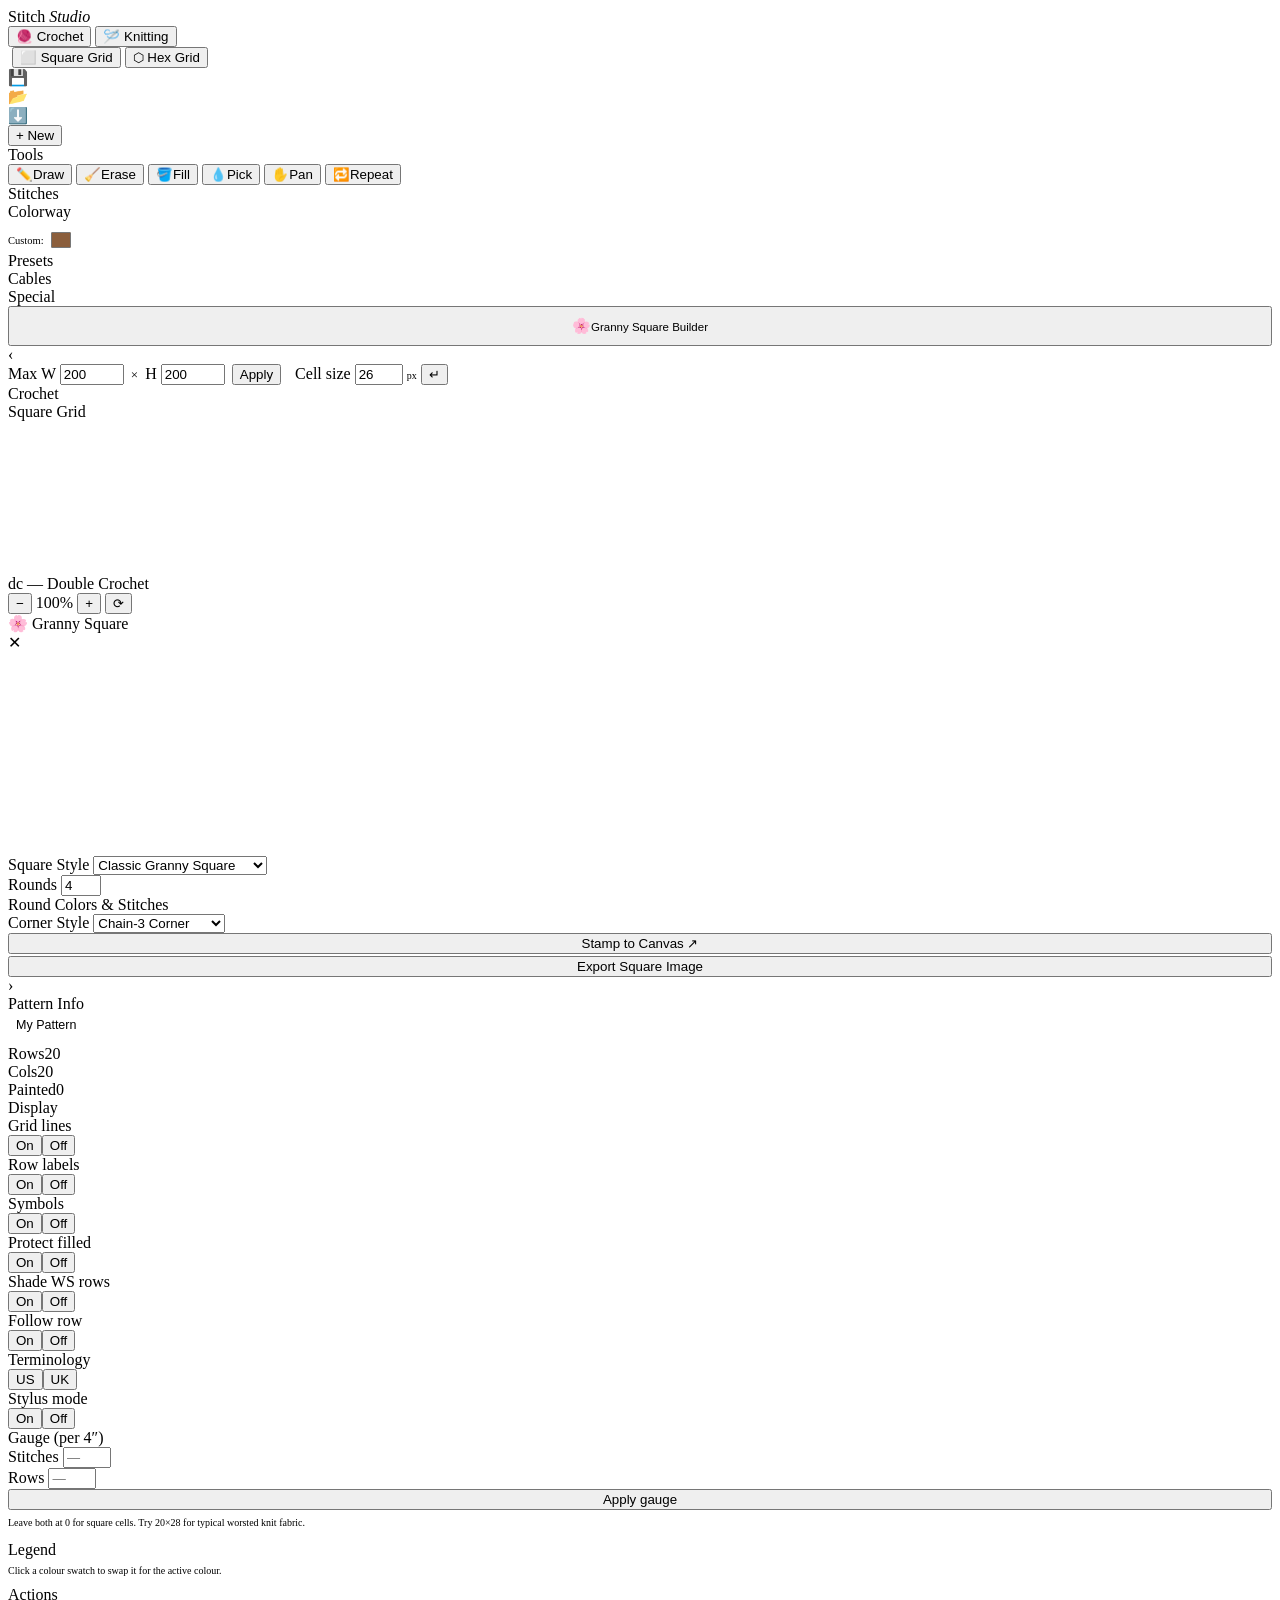
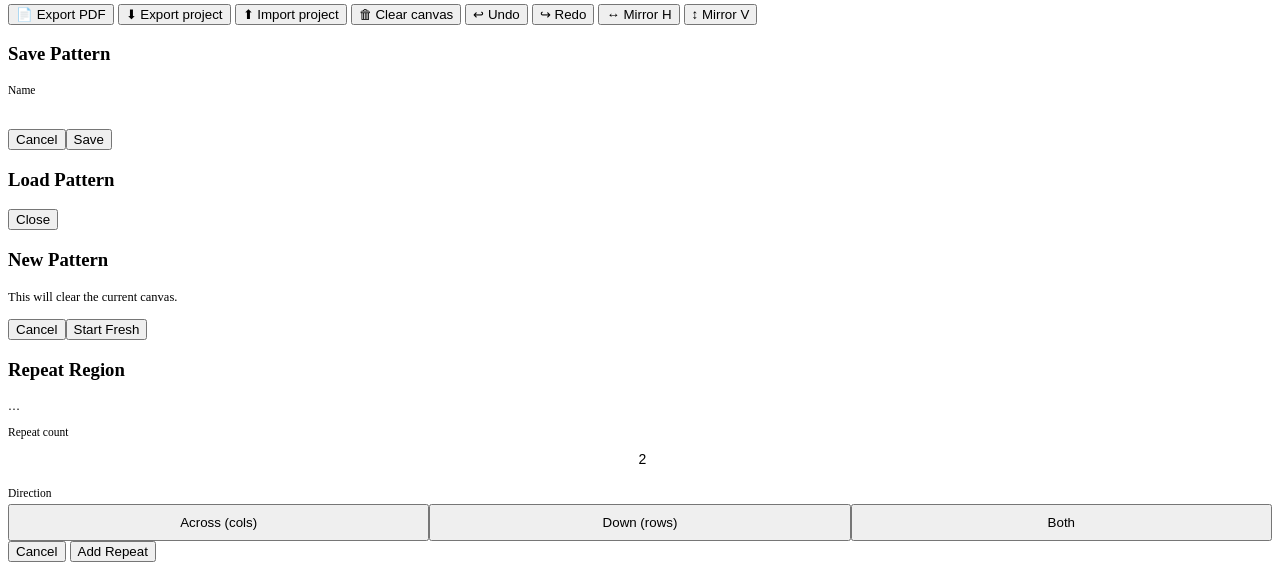
==== src/index.html @ 7e89ae72 "Add repeat brackets (ACT-020)" ====
<!DOCTYPE html>
<html lang="en">
<head>
<meta charset="UTF-8">
<meta name="viewport" content="width=device-width, initial-scale=1.0, user-scalable=no, viewport-fit=cover">
<title>Stitch Studio</title>
<!-- PWA / Add-to-Home-Screen support, especially for iPad. -->
<link rel="manifest" href="manifest.webmanifest">
<meta name="theme-color" content="#8b5e3c">
<meta name="apple-mobile-web-app-capable" content="yes">
<meta name="apple-mobile-web-app-status-bar-style" content="default">
<meta name="apple-mobile-web-app-title" content="Stitch Studio">
<link rel="apple-touch-icon" href="icon.svg">
<link rel="icon" type="image/svg+xml" href="icon.svg">
<!-- INJECT_CSS -->
</head>
<body>

<!-- HEADER -->
<div class="hdr">
  <div class="logo">Stitch <em>Studio</em></div>
  <div class="seg" id="modeTab">
    <button class="on" onclick="setMode('crochet')">🧶 Crochet</button>
    <button onclick="setMode('knit')">🪡 Knitting</button>
  </div>
  <div class="seg" id="gridTab" style="margin-left:4px">
    <button class="on" onclick="setGridType('square')">⬜ Square Grid</button>
    <button onclick="setGridType('hex')">⬡ Hex Grid</button>
  </div>
  <div class="hdr-r">
    <div class="ibt" onclick="openSaveModal()" title="Save">💾</div>
    <div class="ibt" onclick="openLoadModal()" title="Load">📂</div>
    <div class="ibt" onclick="exportCanvas()" title="Export PNG">⬇️</div>
    <button class="pbtn" onclick="openNewModal()">+ New</button>
  </div>
</div>

<!-- BODY -->
<div class="body">

<!-- LEFT PANEL -->
<div class="lp" id="leftPanel">
  <div class="ps">
    <div class="plbl">Tools</div>
    <div class="tgrid">
      <button class="tbtn on" id="tool-draw"  onclick="setTool('draw')"><span class="ic">✏️</span>Draw</button>
      <button class="tbtn"    id="tool-erase" onclick="setTool('erase')"><span class="ic">🧹</span>Erase</button>
      <button class="tbtn"    id="tool-fill"  onclick="setTool('fill')"><span class="ic">🪣</span>Fill</button>
      <button class="tbtn"    id="tool-eye"   onclick="setTool('eye')"><span class="ic">💧</span>Pick</button>
      <button class="tbtn"    id="tool-pan"   onclick="setTool('pan')" title="One-finger pan; or hold space"><span class="ic">✋</span>Pan</button>
      <button class="tbtn"    id="tool-repeat" onclick="setTool('repeat')" title="Tap two corners to mark a repeat region. Square grid only."><span class="ic">🔁</span>Repeat</button>
    </div>
  </div>
  <div class="ps" id="stitchPanel">
    <div class="plbl">Stitches</div>
    <div class="slist" id="stitchList"></div>
  </div>
  <div class="ps">
    <div class="plbl">Colorway</div>
    <div class="cgrid" id="colorGrid"></div>
    <div style="margin-top:7px;display:flex;align-items:center;gap:5px">
      <label style="font-size:10.5px;color:var(--text3)">Custom:</label>
      <input type="color" id="customColor" value="#8b5e3c"
             style="width:24px;height:24px;border:none;background:none;cursor:pointer;border-radius:50%;padding:0"
             oninput="previewCustomColor(this.value)" onchange="addCustomColor(this.value)">
    </div>
  </div>
  <div class="ps">
    <div class="plbl">Presets</div>
    <div class="plist" id="presetList"></div>
  </div>
  <div class="ps" id="cablesPanel">
    <div class="plbl" title="Multi-cell cable stitches. Square grid only — pick a width + direction, then tap the cell where the cable starts.">Cables</div>
    <div class="cab-grid" id="cablesGrid"></div>
  </div>
  <div class="ps">
    <div class="plbl">Special</div>
    <button class="tbtn" style="width:100%;flex-direction:row;gap:7px;justify-content:flex-start;padding:9px 11px" onclick="toggleGranny()">
      <span class="ic" style="font-size:15px">🌸</span><span style="font-size:11.5px">Granny Square Builder</span>
    </button>
  </div>
</div>

<div class="panel-toggle lp-toggle" id="lpToggle" onclick="toggleLP()" title="Toggle panel">‹</div>

<!-- CANVAS -->
<div class="ca">
  <div class="ctb">
    <div id="sqControls" style="display:flex;align-items:center;gap:7px">
      <div class="gc">
        <label>Max W</label>
        <input class="ni" type="number" id="sqW" min="1" max="9999" value="200">
      </div>
      <span style="color:var(--text3);font-size:13px">×</span>
      <div class="gc">
        <label>H</label>
        <input class="ni" type="number" id="sqH" min="1" max="9999" value="200">
      </div>
      <button class="apply-btn" onclick="applySqSize()">Apply</button>
      <div class="tbs"></div>
      <div class="gc">
        <label>Cell size</label>
        <input class="ni" type="number" id="sqCell" min="4" max="80" value="26">
        <span style="font-size:10px;color:var(--text3)">px</span>
        <button class="apply-btn" onclick="applyCellSize()">↵</button>
      </div>
    </div>
    <div id="hexControls" style="display:none;align-items:center;gap:7px">
      <div class="gc">
        <label>Hex size</label>
        <input class="ni" type="number" id="hexSize" min="4" max="80" value="26">
        <span style="font-size:10px;color:var(--text3)">px</span>
        <button class="apply-btn" onclick="applyHexSize()">↵</button>
      </div>
      <div class="tbs"></div>
      <div class="gc">
        <label>Grid limit</label>
        <input class="ni" type="number" id="hexCols" min="1" max="9999" value="300">
        <span style="color:var(--text3);font-size:13px">×</span>
        <input class="ni" type="number" id="hexRows" min="1" max="9999" value="300">
        <button class="apply-btn" onclick="applyHexSize()">↵</button>
      </div>
      <div class="tbs"></div>
      <div class="hot-wrap">
        <button class="hot on" id="hFlat"   onclick="setHexOrient('flat')">Flat</button>
        <button class="hot"    id="hPointy" onclick="setHexOrient('pointy')">Pointy</button>
      </div>
    </div>
    <div class="tbs"></div>
    <div class="badge" id="modeBadge">Crochet</div>
    <div class="badge" id="gridBadge" style="background:var(--teal2);color:var(--teal)">Square Grid</div>
  </div>

  <div class="cw" id="cw">
    <canvas id="mc"></canvas>
    <div class="aind" id="aind">
      <div class="adot" id="adot"></div>
      <span id="alab">dc — Double Crochet</span>
    </div>
    <div class="zoom-bar">
      <button onclick="adjZoom(-.15)" title="Zoom out (-)">−</button>
      <span id="zl" style="min-width:38px;text-align:center">100%</span>
      <button onclick="adjZoom(.15)" title="Zoom in (+)">+</button>
      <button class="zreset" onclick="resetZoom()" title="Reset zoom (0)">⟳</button>
    </div>
  </div>

  <!-- Granny panel -->
  <div class="gp" id="grannyPanel">
    <div class="gph">
      <div class="gpt">🌸 Granny Square</div>
      <div class="gpx" onclick="toggleGranny()">✕</div>
    </div>
    <div class="gpb">
      <div class="gprev"><canvas id="gpc" width="200" height="200"></canvas></div>
      <div class="gf">
        <label>Square Style</label>
        <select id="gStyle" onchange="onGStyleChange()">
          <optgroup label="⬜ Square Shapes">
            <option value="classic">Classic Granny Square</option>
            <option value="solid">Solid Granny Square</option>
            <option value="sunflower">Sunflower Square</option>
            <option value="pinwheel">Pinwheel Square</option>
          </optgroup>
          <optgroup label="⬡ Hexagonal Shapes">
            <option value="hex_classic">Classic Hex Granny</option>
            <option value="hex_solid">Solid Hex</option>
            <option value="hex_flower">African Flower Hex</option>
            <option value="hex_ripple">Ripple Hex</option>
          </optgroup>
        </select>
      </div>
      <div class="gf">
        <label>Rounds</label>
        <input type="number" id="gRounds" min="1" max="8" value="4" onchange="buildRoundRows()">
      </div>
      <div class="gf">
        <label>Round Colors &amp; Stitches</label>
        <div class="rb" id="roundsB"></div>
      </div>
      <div id="cornerWrap" class="gf">
        <label>Corner Style</label>
        <select id="gCorner" onchange="drawGrannyPreview()">
          <option value="ch3">Chain-3 Corner</option>
          <option value="ch2">Chain-2 Corner</option>
          <option value="dc2">Double DC Corner</option>
        </select>
      </div>
      <div id="hexnote" class="hexnote" style="display:none">
        ⬡ Hex shapes render natively on the hex grid canvas. Switch to Hex Grid mode to stamp directly.
      </div>
      <button class="pbtn" style="width:100%" onclick="stampToCanvas()">Stamp to Canvas ↗</button>
      <button class="sbtn2" style="width:100%;margin-top:2px" onclick="exportGranny()">Export Square Image</button>
    </div>
  </div>
</div>

<div class="panel-toggle rp-toggle" id="rpToggle" onclick="toggleRP()" title="Toggle panel">›</div>

<!-- RIGHT PANEL -->
<div class="rp" id="rightPanel">
  <div class="ps">
    <div class="plbl">Pattern Info</div>
    <input id="patName" value="My Pattern"
           style="width:100%;border:1px solid var(--border);border-radius:var(--rsm);padding:5px 8px;font-family:'DM Sans',sans-serif;font-size:12.5px;background:var(--surface);color:var(--text);outline:none;margin-bottom:8px">
    <div class="prow"><label>Rows</label><span class="v" id="sRows">20</span></div>
    <div class="prow"><label>Cols</label><span class="v" id="sCols">20</span></div>
    <div class="prow"><label>Painted</label><span class="v" id="sFill">0</span></div>
  </div>
  <div class="ps">
    <div class="plbl">Display</div>
    <div class="prow"><label>Grid lines</label>
      <div class="tog"><button class="on" id="gOn" onclick="togGrid(true)">On</button><button id="gOff" onclick="togGrid(false)">Off</button></div>
    </div>
    <div class="prow"><label>Row labels</label>
      <div class="tog"><button class="on" id="lOn" onclick="togLabels(true)">On</button><button id="lOff" onclick="togLabels(false)">Off</button></div>
    </div>
    <div class="prow"><label>Symbols</label>
      <div class="tog"><button class="on" id="sOn" onclick="togSyms(true)">On</button><button id="sOff" onclick="togSyms(false)">Off</button></div>
    </div>
    <div class="prow" title="When on, already-colored cells need a second tap/double-click to be overwritten."><label>Protect filled</label>
      <div class="tog"><button class="on" id="pOn" onclick="togProtect(true)">On</button><button id="pOff" onclick="togProtect(false)">Off</button></div>
    </div>
    <div class="prow" title="Shade wrong-side rows on knit charts."><label>Shade WS rows</label>
      <div class="tog"><button id="wsOn" onclick="togWS(true)">On</button><button class="on" id="wsOff" onclick="togWS(false)">Off</button></div>
    </div>
    <div class="prow" title="Highlight one row at a time as you knit/crochet from the chart."><label>Follow row</label>
      <div class="tog"><button id="foOn" onclick="togFollow(true)">On</button><button class="on" id="foOff" onclick="togFollow(false)">Off</button></div>
    </div>
    <div class="prow" id="termRow" title="Switch crochet display labels between US and UK terminology."><label>Terminology</label>
      <div class="tog"><button class="on" id="termUS" onclick="setCrochetTerms('us')">US</button><button id="termUK" onclick="setCrochetTerms('uk')">UK</button></div>
    </div>
    <div class="prow" title="When on, finger taps always pan and a stylus uses the active tool. Auto-enables on first Apple Pencil contact."><label>Stylus mode</label>
      <div class="tog"><button id="stOn" onclick="togStylus(true)">On</button><button class="on" id="stOff" onclick="togStylus(false)">Off</button></div>
    </div>
  </div>
  <div class="ps" id="gaugeRow">
    <div class="plbl" title="Stitches × Rows per 4 inches. Used to render cells with the correct aspect ratio.">Gauge (per 4″)</div>
    <div class="gauge-row">
      <div class="gauge-cell">
        <label>Stitches</label>
        <input type="number" id="gaugeSt" min="0" max="99" placeholder="—">
      </div>
      <div class="gauge-cell">
        <label>Rows</label>
        <input type="number" id="gaugeRo" min="0" max="99" placeholder="—">
      </div>
    </div>
    <button class="apply-btn" style="width:100%" onclick="applyGauge()">Apply gauge</button>
    <p style="font-size:10px;color:var(--text3);margin-top:6px;line-height:1.45">
      Leave both at 0 for square cells. Try 20×28 for typical worsted knit fabric.
    </p>
  </div>
  <div class="ps">
    <div class="plbl">Legend</div>
    <div class="leg" id="legend"></div>
    <p style="font-size:10px;color:var(--text3);margin-top:6px">Click a colour swatch to swap it for the active colour.</p>
  </div>
  <div class="ps">
    <div class="plbl">Actions</div>
    <div class="acts">
      <button class="sbtn" onclick="exportPDF()">📄 Export PDF</button>
      <button class="sbtn" onclick="exportProject()">⬇ Export project</button>
      <button class="sbtn" onclick="openProjectImport()">⬆ Import project</button>
      <button class="sbtn" onclick="clearAll()">🗑 Clear canvas</button>
      <button class="sbtn" onclick="undoLast()">↩ Undo</button>
      <button class="sbtn" onclick="redoLast()">↪ Redo</button>
      <button class="sbtn" onclick="mirrorH()">↔ Mirror H</button>
      <button class="sbtn" onclick="mirrorV()">↕ Mirror V</button>
    </div>
  </div>
</div>

</div><!-- /body -->

<!-- MODALS -->
<div class="mo" id="saveM">
  <div class="md">
    <h3>Save Pattern</h3>
    <label style="font-size:11.5px;color:var(--text2);display:block;margin-bottom:5px">Name</label>
    <input id="saveName" style="width:100%;padding:7px 9px;border:1px solid var(--border);border-radius:var(--rsm);font-family:'DM Sans',sans-serif;font-size:12.5px;background:var(--surface);color:var(--text);outline:none">
    <div class="macts"><button class="sbtn2" onclick="closeM('saveM')">Cancel</button><button class="pbtn" onclick="doSave()">Save</button></div>
  </div>
</div>
<div class="mo" id="loadM">
  <div class="md">
    <h3>Load Pattern</h3>
    <div class="slist2" id="savedList"></div>
    <div class="macts"><button class="sbtn2" onclick="closeM('loadM')">Close</button></div>
  </div>
</div>
<div class="mo" id="newM">
  <div class="md">
    <h3>New Pattern</h3>
    <p style="font-size:12.5px;color:var(--text2);margin-bottom:14px">This will clear the current canvas.</p>
    <div class="macts"><button class="sbtn2" onclick="closeM('newM')">Cancel</button><button class="pbtn" onclick="doNew()">Start Fresh</button></div>
  </div>
</div>
<div class="mo" id="repeatM">
  <div class="md">
    <h3>Repeat Region</h3>
    <p id="repeatRegionLabel" style="font-size:12px;color:var(--text2);margin-bottom:12px">…</p>
    <div style="display:flex;flex-direction:column;gap:12px">
      <div>
        <label style="font-size:11.5px;color:var(--text2);display:block;margin-bottom:5px">Repeat count</label>
        <input id="repeatCount" type="number" min="1" max="999" value="2" style="width:100%;padding:8px 10px;border:1px solid var(--border);border-radius:var(--rsm);font-family:'DM Sans',sans-serif;font-size:14px;background:var(--surface);color:var(--text);outline:none;text-align:center">
      </div>
      <div>
        <label style="font-size:11.5px;color:var(--text2);display:block;margin-bottom:5px">Direction</label>
        <div class="tog" id="repeatAxis" style="display:flex;width:100%">
          <button class="on" data-axis="across" style="flex:1;padding:9px 8px">Across (cols)</button>
          <button data-axis="down" style="flex:1;padding:9px 8px">Down (rows)</button>
          <button data-axis="both" style="flex:1;padding:9px 8px">Both</button>
        </div>
      </div>
    </div>
    <div class="macts">
      <button class="sbtn2" onclick="cancelRepeat()">Cancel</button>
      <button class="pbtn" onclick="doRepeat()">Add Repeat</button>
    </div>
  </div>
</div>

<div class="toast" id="toast"></div>
<input type="file" id="projectFile" accept="application/json,.json" style="display:none" onchange="importProjectFile(this)">

<!-- INJECT_JS -->
</body>
</html>
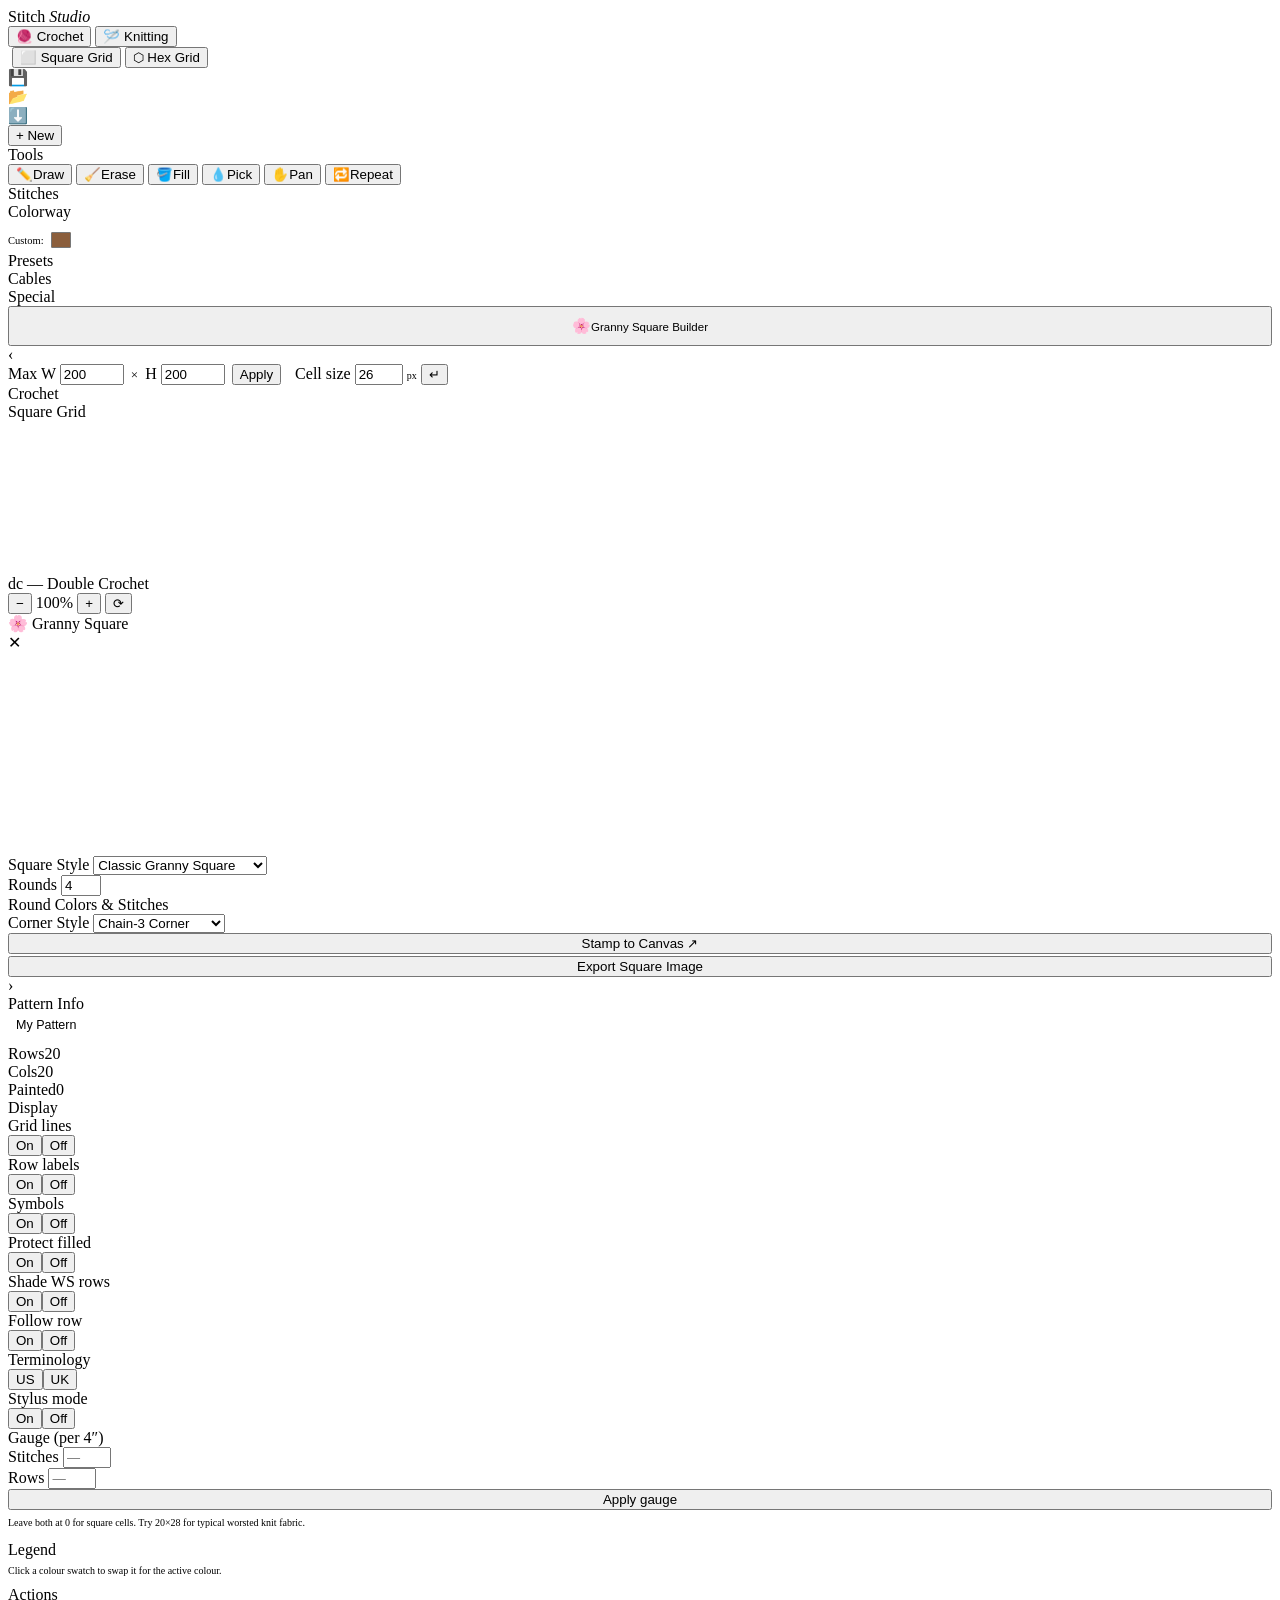
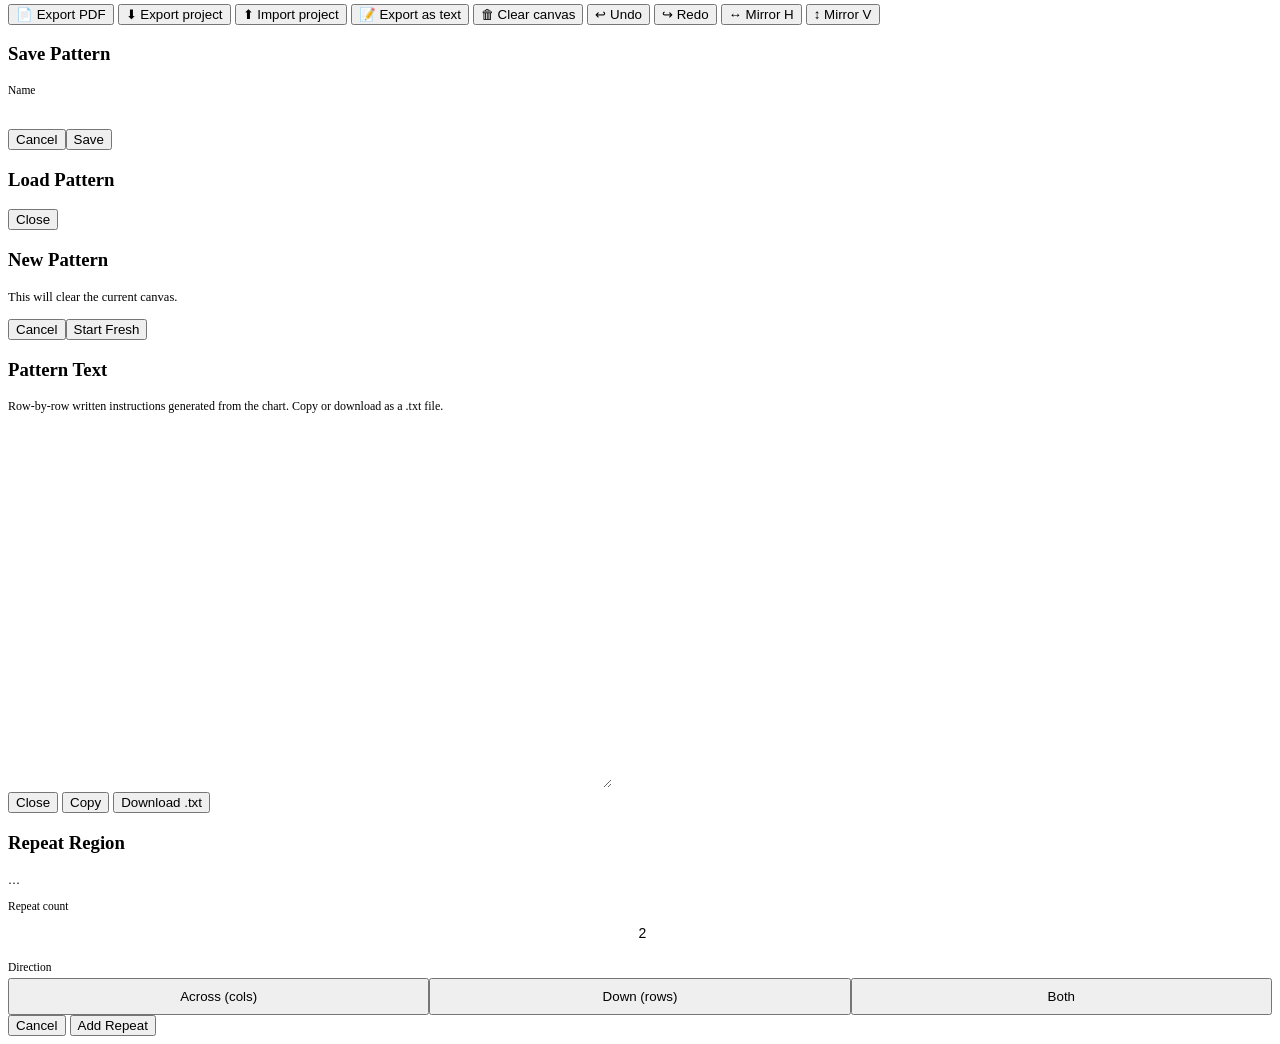
==== commit be29fa23: "Pattern text export (ACT-012)" ====
--- a/src/index.html
+++ b/src/index.html
@@ -262,6 +262,7 @@
       <button class="sbtn" onclick="exportPDF()">📄 Export PDF</button>
       <button class="sbtn" onclick="exportProject()">⬇ Export project</button>
       <button class="sbtn" onclick="openProjectImport()">⬆ Import project</button>
+      <button class="sbtn" onclick="exportText()">📝 Export as text</button>
       <button class="sbtn" onclick="clearAll()">🗑 Clear canvas</button>
       <button class="sbtn" onclick="undoLast()">↩ Undo</button>
       <button class="sbtn" onclick="redoLast()">↪ Redo</button>
@@ -294,6 +295,19 @@
     <h3>New Pattern</h3>
     <p style="font-size:12.5px;color:var(--text2);margin-bottom:14px">This will clear the current canvas.</p>
     <div class="macts"><button class="sbtn2" onclick="closeM('newM')">Cancel</button><button class="pbtn" onclick="doNew()">Start Fresh</button></div>
+  </div>
+</div>
+<div class="mo" id="txtM">
+  <div class="md" style="width:580px;max-width:94vw">
+    <h3>Pattern Text</h3>
+    <p style="font-size:12px;color:var(--text2);margin-bottom:10px">Row-by-row written instructions generated from the chart. Copy or download as a .txt file.</p>
+    <textarea id="txtOut" readonly
+      style="width:100%;height:340px;padding:12px;border:1px solid var(--border);border-radius:var(--rsm);font-family:'SF Mono', Menlo, monospace;font-size:12.5px;background:var(--s2);color:var(--text);outline:none;resize:vertical;line-height:1.55;white-space:pre"></textarea>
+    <div class="macts">
+      <button class="sbtn2" onclick="closeM('txtM')">Close</button>
+      <button class="sbtn2" onclick="copyPatternText()">Copy</button>
+      <button class="pbtn" onclick="downloadPatternText()">Download .txt</button>
+    </div>
   </div>
 </div>
 <div class="mo" id="repeatM">
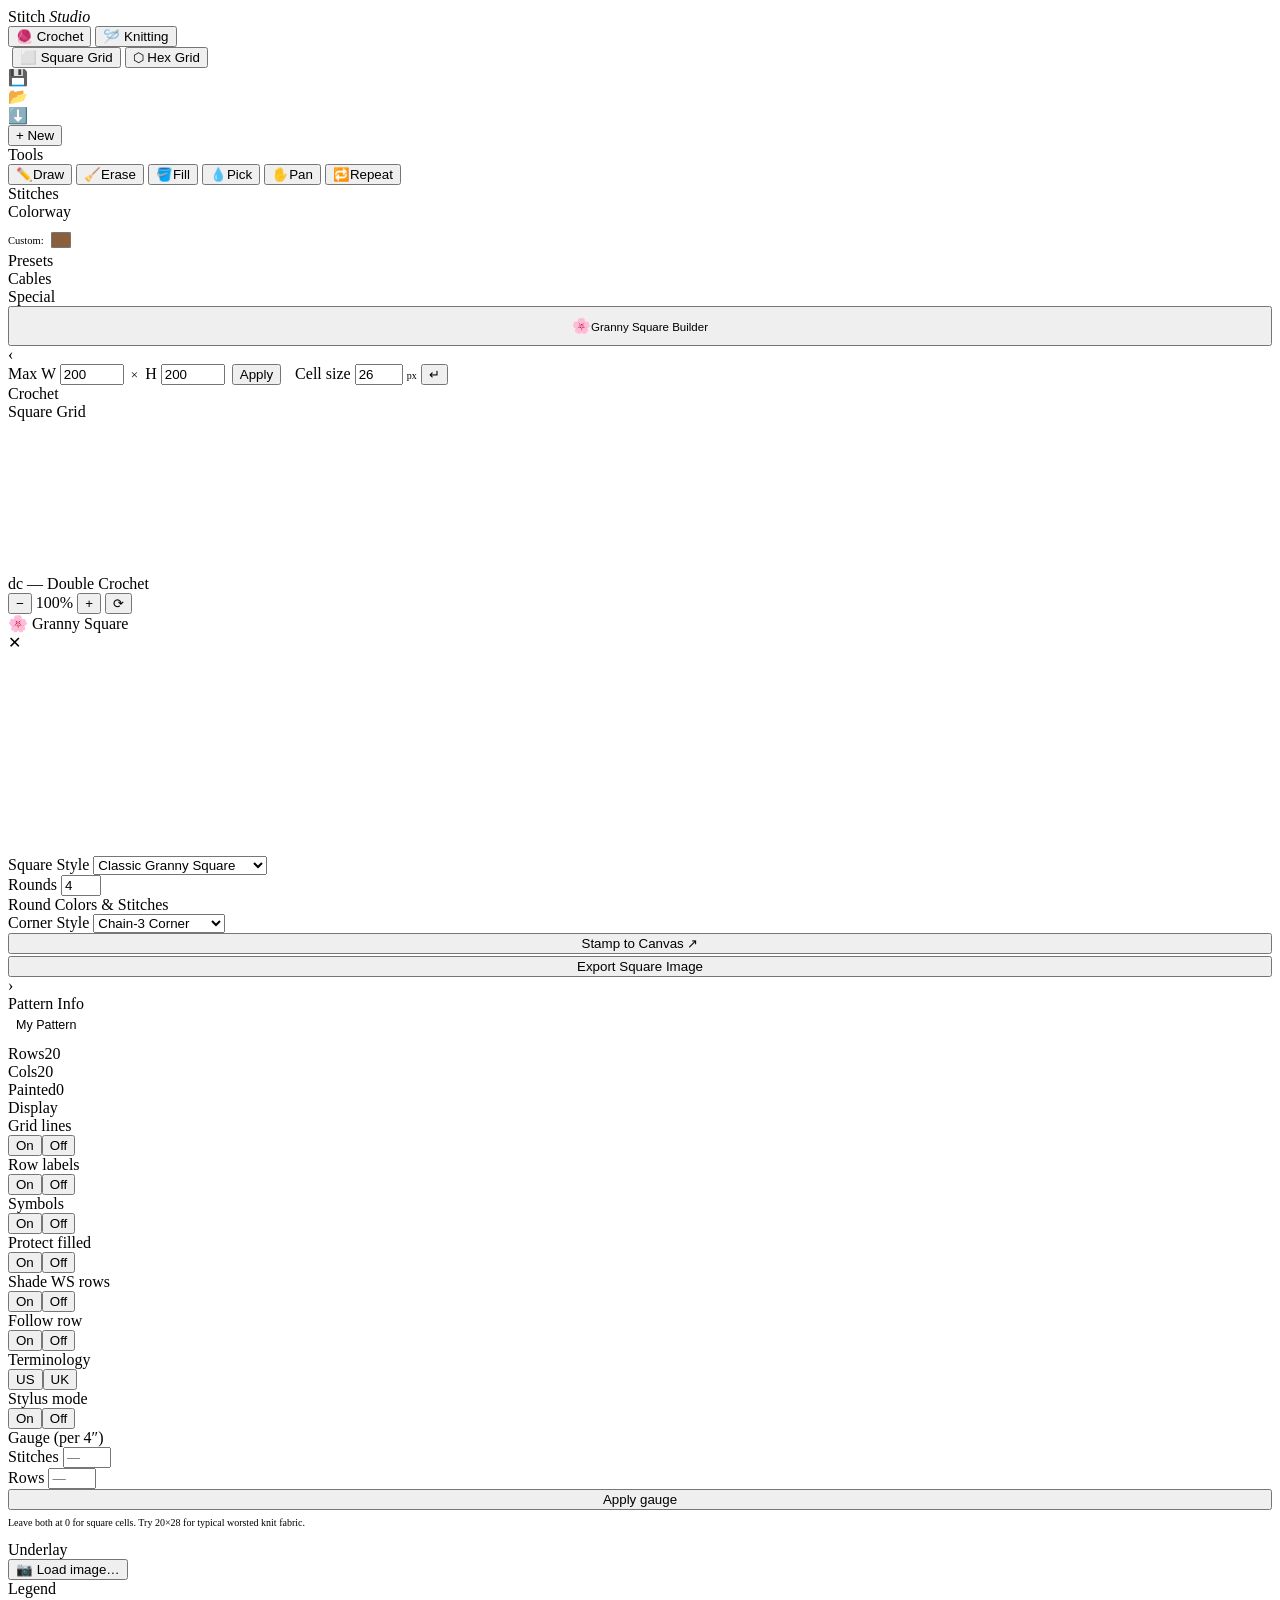
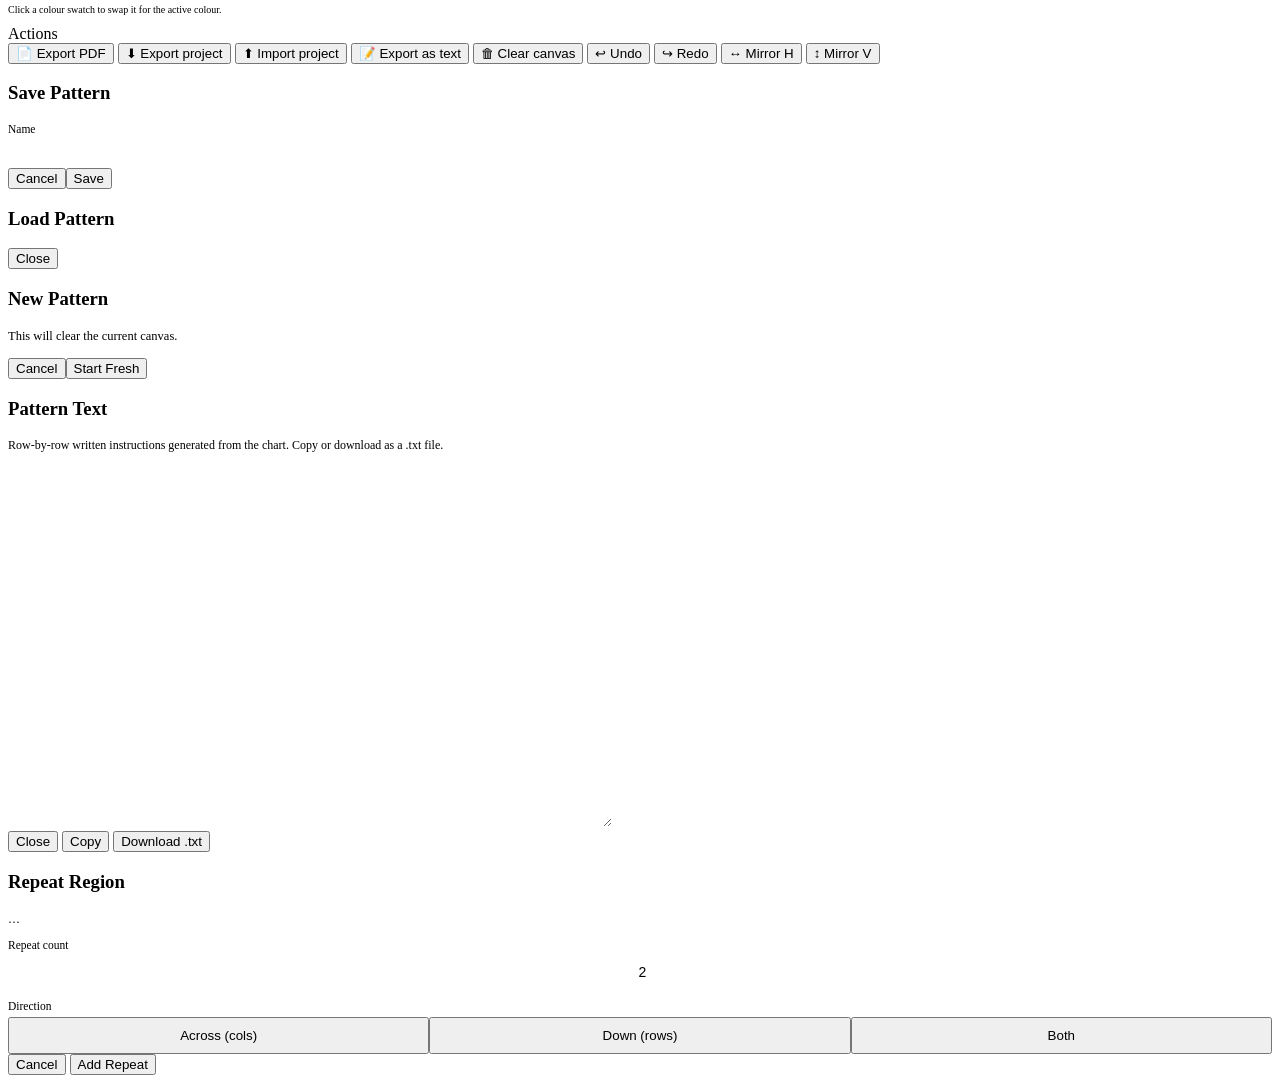
==== commit 881b1ff7: "Image underlay tracing" ====
--- a/src/index.html
+++ b/src/index.html
@@ -251,6 +251,26 @@
       Leave both at 0 for square cells. Try 20×28 for typical worsted knit fabric.
     </p>
   </div>
+  <div class="ps" id="underlayPanel" title="Drop a reference image behind the chart at low opacity, then trace cells over it.">
+    <div class="plbl">Underlay</div>
+    <button class="sbtn" onclick="document.getElementById('underlayFile').click()">📷 Load image…</button>
+    <div id="underlayCtrls" style="display:none;margin-top:8px">
+      <div class="prow" style="margin-bottom:8px">
+        <label>Opacity</label>
+        <input type="range" id="underlayOpacity" min="0" max="100" value="30"
+               oninput="setUnderlayOpacity(this.value)" style="flex:1;max-width:120px">
+      </div>
+      <div class="gauge-row">
+        <div class="gauge-cell"><label>Col X</label><input type="number" id="underlayX" min="0" onchange="updateUnderlayBounds()"></div>
+        <div class="gauge-cell"><label>Row Y</label><input type="number" id="underlayY" min="0" onchange="updateUnderlayBounds()"></div>
+      </div>
+      <div class="gauge-row">
+        <div class="gauge-cell"><label>Width</label><input type="number" id="underlayW" min="1" onchange="updateUnderlayBounds()"></div>
+        <div class="gauge-cell"><label>Height</label><input type="number" id="underlayH" min="1" onchange="updateUnderlayBounds()"></div>
+      </div>
+      <button class="sbtn" style="margin-top:6px" onclick="clearUnderlay()">🗑 Remove underlay</button>
+    </div>
+  </div>
   <div class="ps">
     <div class="plbl">Legend</div>
     <div class="leg" id="legend"></div>
@@ -337,6 +357,7 @@
 
 <div class="toast" id="toast"></div>
 <input type="file" id="projectFile" accept="application/json,.json" style="display:none" onchange="importProjectFile(this)">
+<input type="file" id="underlayFile" accept="image/*" style="display:none" onchange="loadUnderlay(this)">
 
 <!-- INJECT_JS -->
 </body>
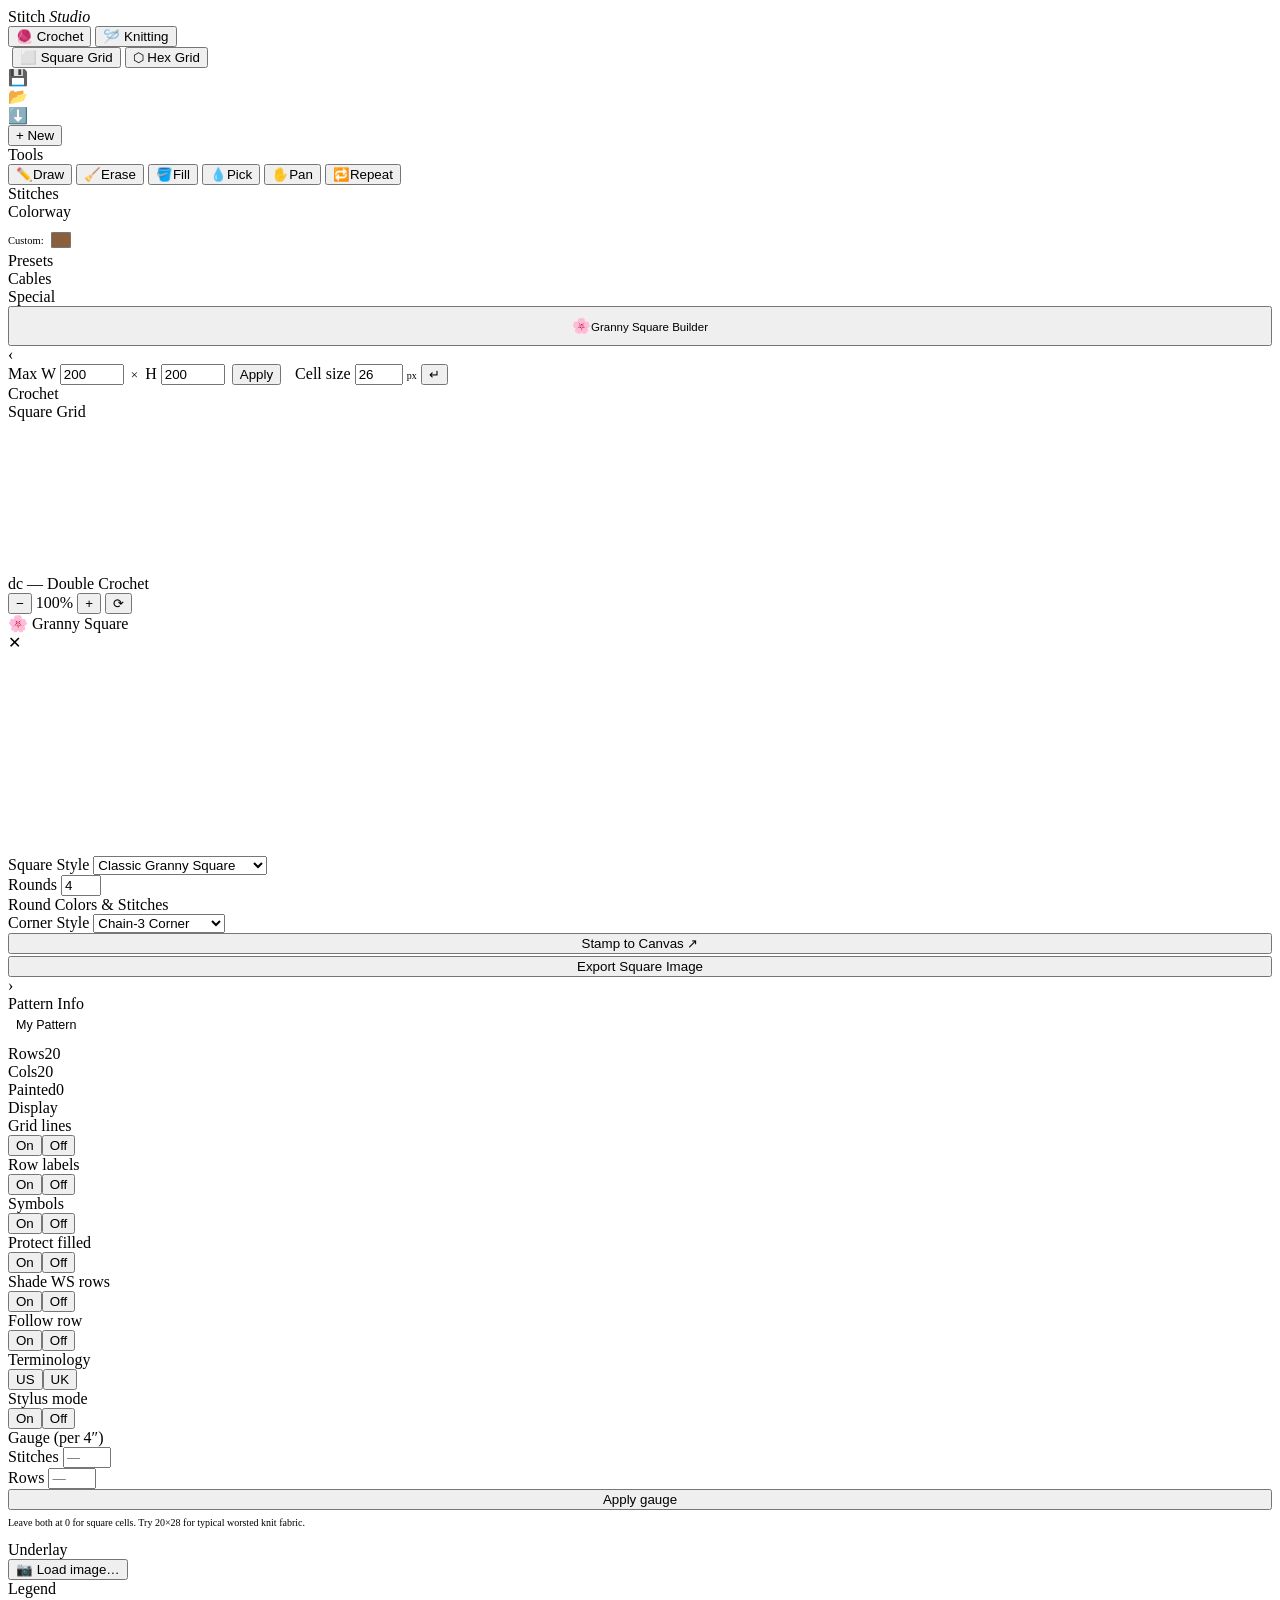
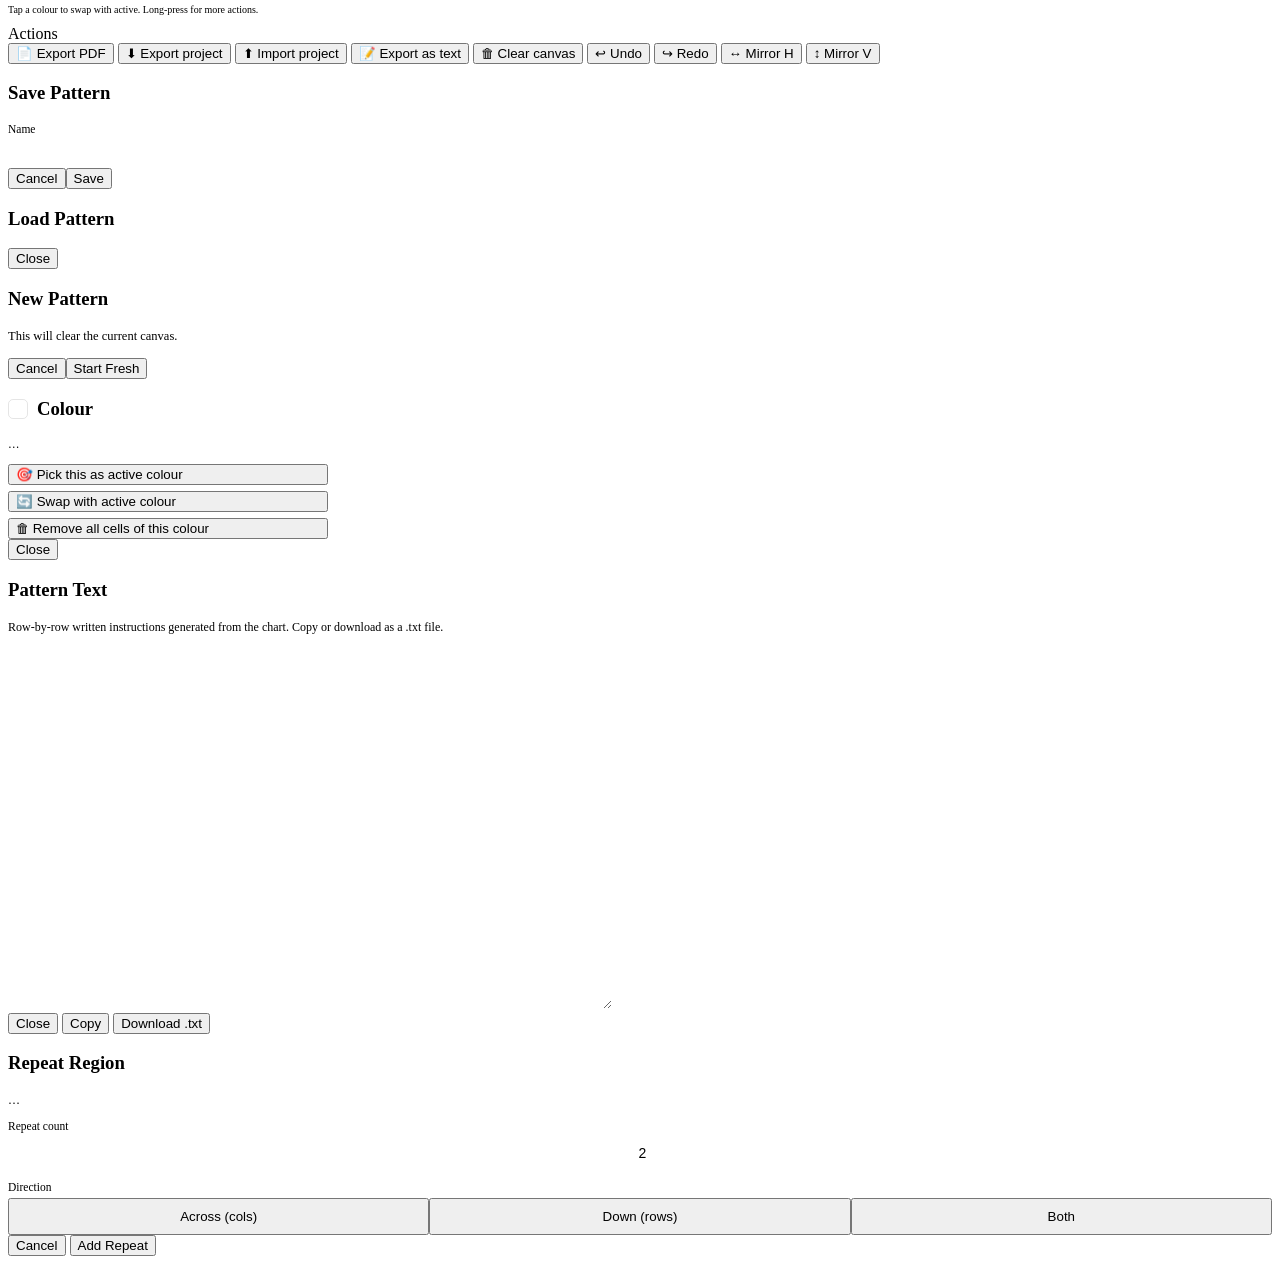
==== commit d1d41f55: "legend long-press menu" ====
--- a/src/index.html
+++ b/src/index.html
@@ -274,7 +274,7 @@
   <div class="ps">
     <div class="plbl">Legend</div>
     <div class="leg" id="legend"></div>
-    <p style="font-size:10px;color:var(--text3);margin-top:6px">Click a colour swatch to swap it for the active colour.</p>
+    <p style="font-size:10px;color:var(--text3);margin-top:6px">Tap a colour to swap with active. Long-press for more actions.</p>
   </div>
   <div class="ps">
     <div class="plbl">Actions</div>
@@ -317,6 +317,21 @@
     <div class="macts"><button class="sbtn2" onclick="closeM('newM')">Cancel</button><button class="pbtn" onclick="doNew()">Start Fresh</button></div>
   </div>
 </div>
+<div class="mo" id="legendM">
+  <div class="md" style="width:320px">
+    <h3 id="legendMTitle" style="display:flex;align-items:center;gap:9px">
+      <span id="legendMSwatch" style="width:18px;height:18px;border-radius:5px;border:1px solid rgba(0,0,0,.1);display:inline-block"></span>
+      <span id="legendMLabel">Colour</span>
+    </h3>
+    <p id="legendMCount" style="font-size:11.5px;color:var(--text2);margin-bottom:14px">…</p>
+    <div style="display:flex;flex-direction:column;gap:6px">
+      <button class="sbtn2" style="text-align:left" onclick="legendActionPick()">🎯 Pick this as active colour</button>
+      <button class="sbtn2" style="text-align:left" onclick="legendActionSwap()">🔄 Swap with active colour</button>
+      <button class="sbtn2" style="text-align:left" onclick="legendActionRemove()">🗑 Remove all cells of this colour</button>
+    </div>
+    <div class="macts"><button class="sbtn2" onclick="closeM('legendM')">Close</button></div>
+  </div>
+</div>
 <div class="mo" id="txtM">
   <div class="md" style="width:580px;max-width:94vw">
     <h3>Pattern Text</h3>
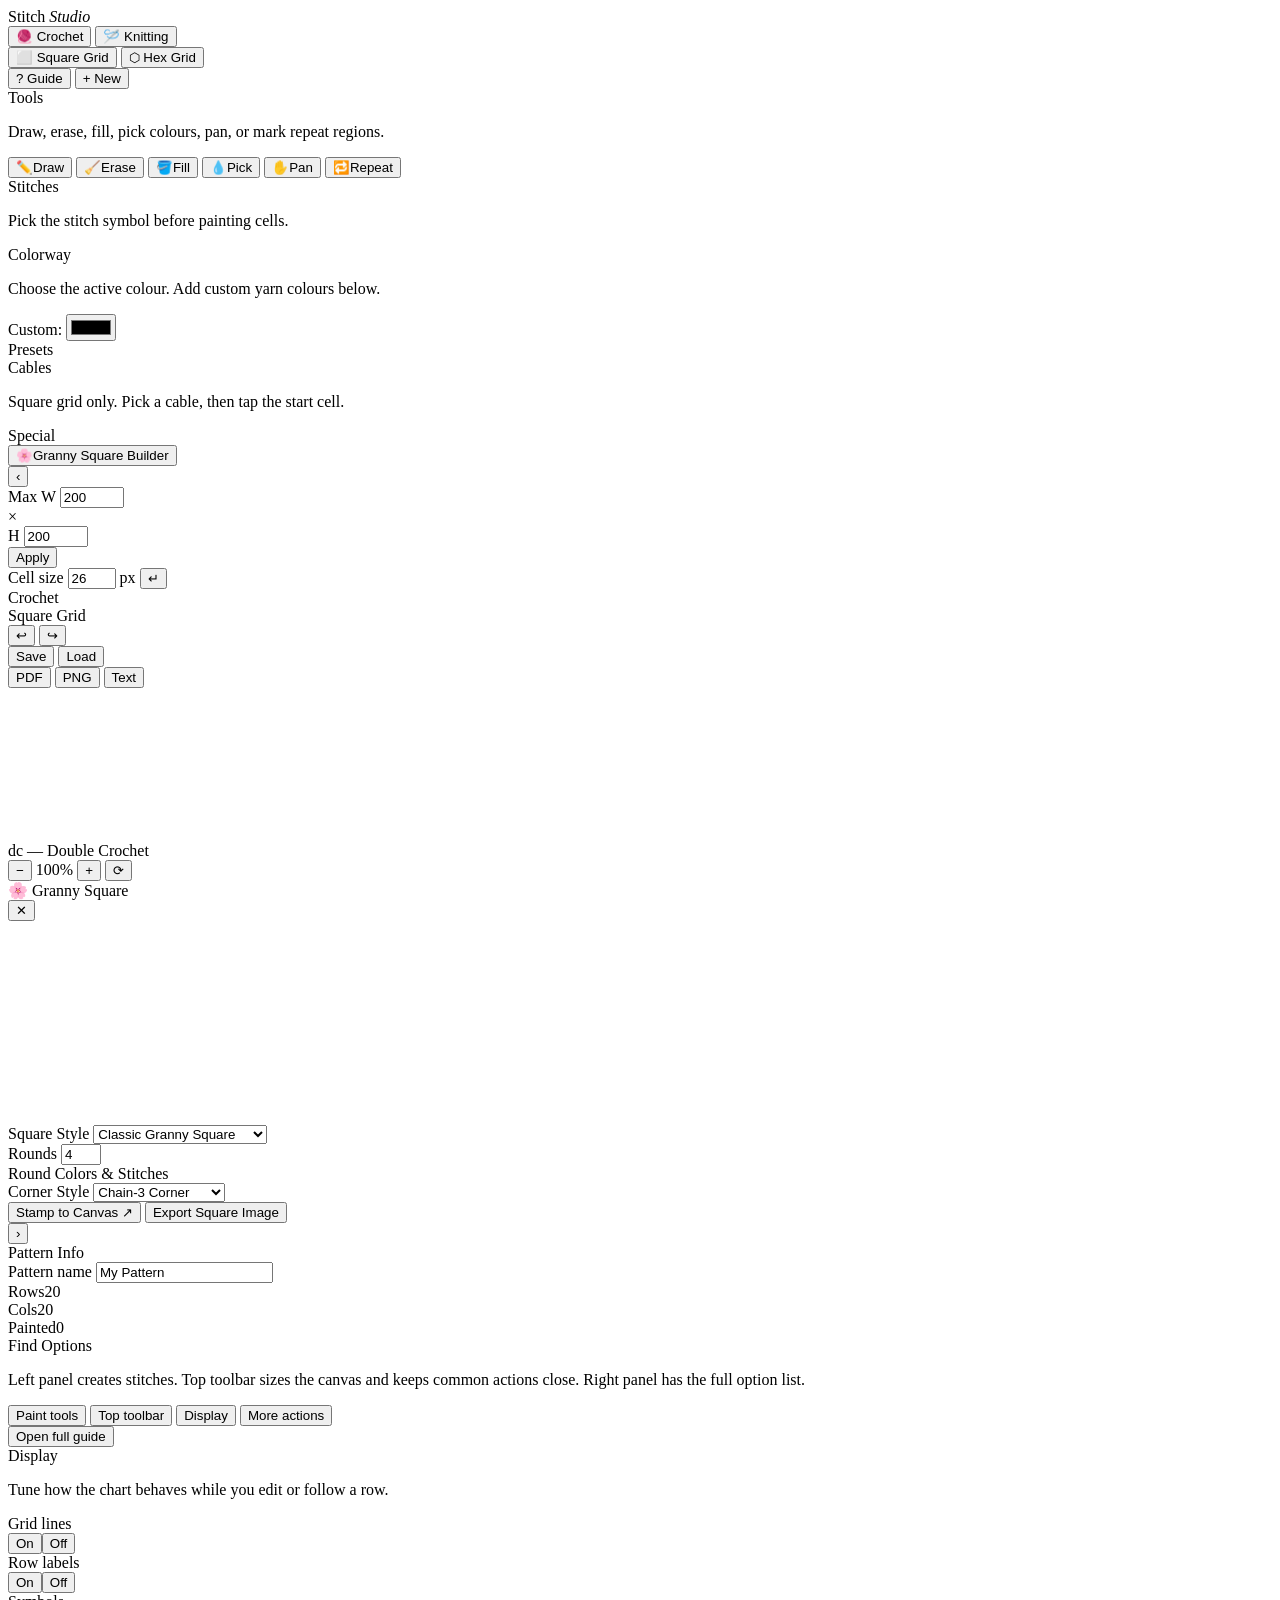
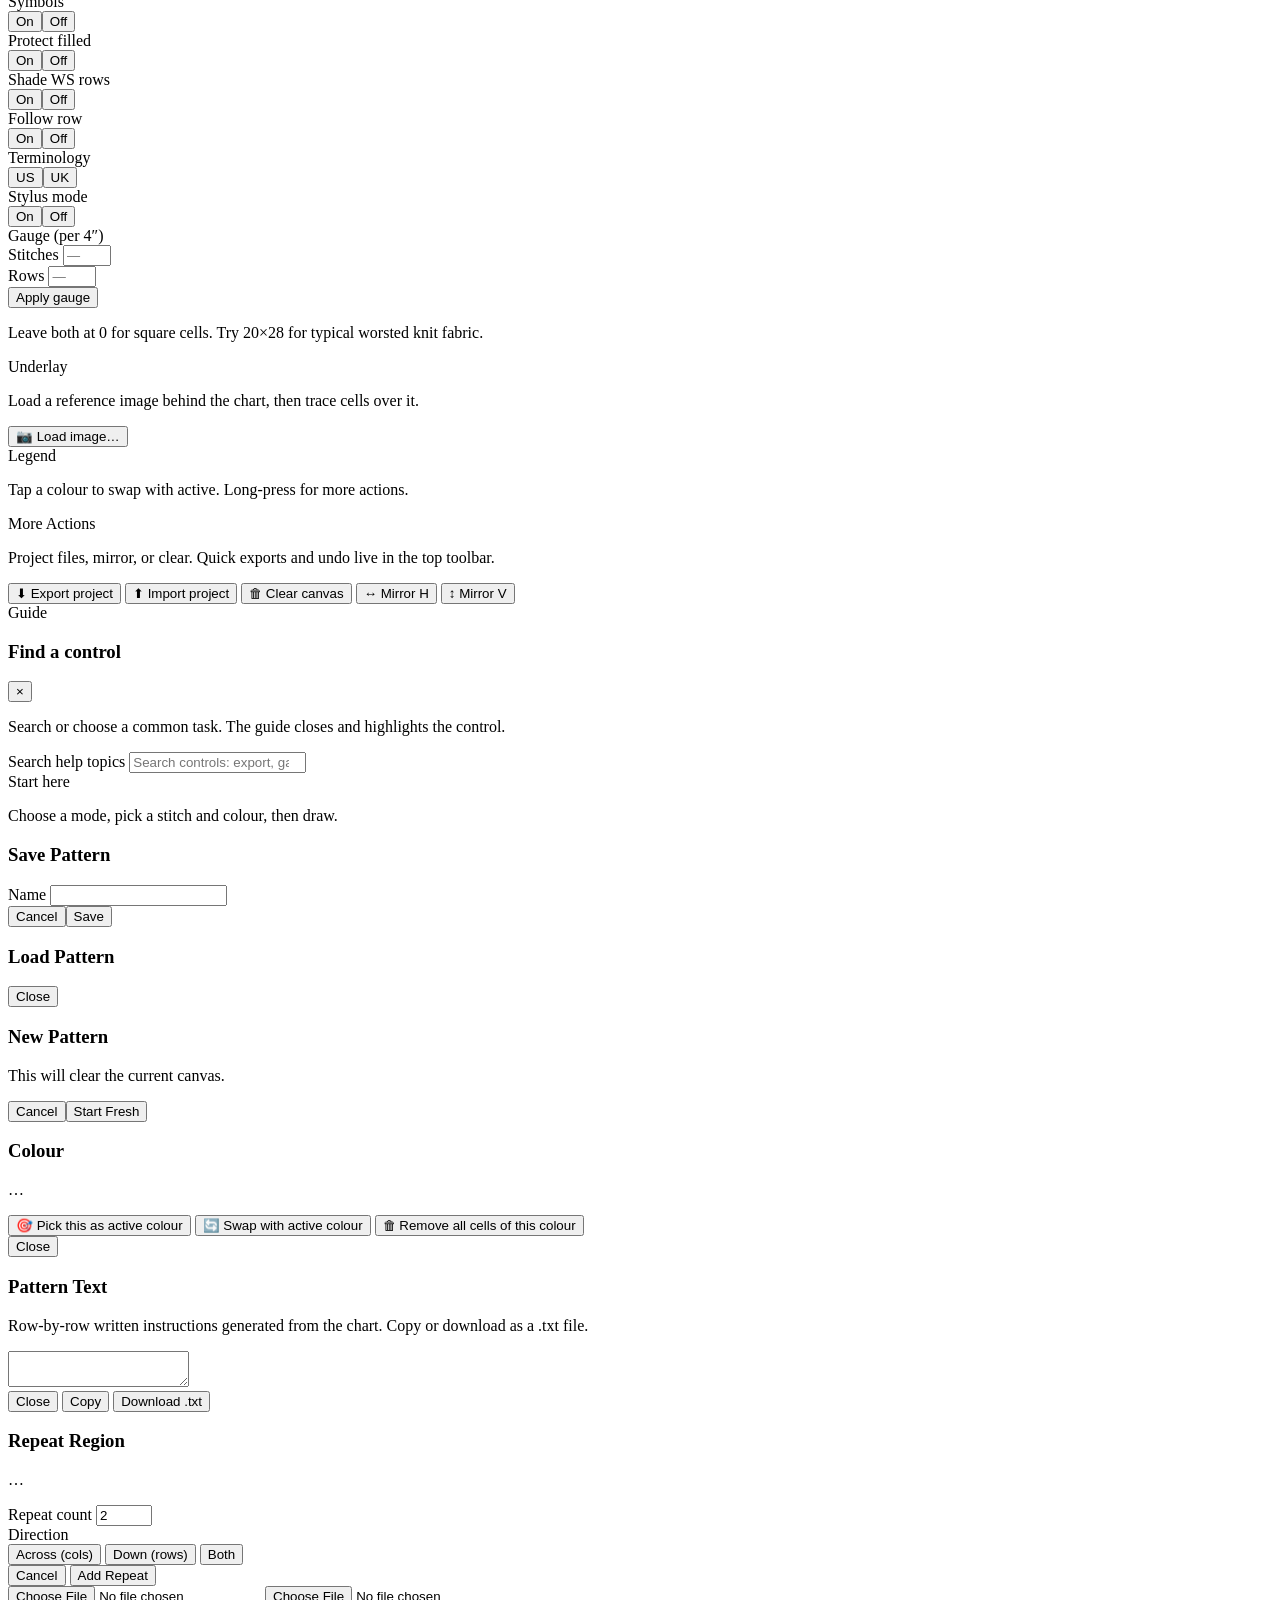
==== commit 9ab201be: "UI changes mainly, fixed pointy hexagons finally" ====
--- a/src/index.html
+++ b/src/index.html
@@ -2,11 +2,11 @@
 <html lang="en">
 <head>
 <meta charset="UTF-8">
-<meta name="viewport" content="width=device-width, initial-scale=1.0, user-scalable=no, viewport-fit=cover">
+<meta name="viewport" content="width=device-width, initial-scale=1.0, viewport-fit=cover">
 <title>Stitch Studio</title>
 <!-- PWA / Add-to-Home-Screen support, especially for iPad. -->
 <link rel="manifest" href="manifest.webmanifest">
-<meta name="theme-color" content="#8b5e3c">
+<meta name="theme-color" content="" data-theme-token="--theme-color">
 <meta name="apple-mobile-web-app-capable" content="yes">
 <meta name="apple-mobile-web-app-status-bar-style" content="default">
 <meta name="apple-mobile-web-app-title" content="Stitch Studio">
@@ -19,19 +19,17 @@
 <!-- HEADER -->
 <div class="hdr">
   <div class="logo">Stitch <em>Studio</em></div>
-  <div class="seg" id="modeTab">
-    <button class="on" onclick="setMode('crochet')">🧶 Crochet</button>
-    <button onclick="setMode('knit')">🪡 Knitting</button>
-  </div>
-  <div class="seg" id="gridTab" style="margin-left:4px">
-    <button class="on" onclick="setGridType('square')">⬜ Square Grid</button>
-    <button onclick="setGridType('hex')">⬡ Hex Grid</button>
+  <div class="seg" id="modeTab" role="group" aria-label="Pattern mode">
+    <button class="on" aria-pressed="true" data-action="setMode" data-value="crochet">🧶 Crochet</button>
+    <button aria-pressed="false" data-action="setMode" data-value="knit">🪡 Knitting</button>
+  </div>
+  <div class="seg grid-seg" id="gridTab" role="group" aria-label="Grid type">
+    <button class="on" aria-pressed="true" data-action="setGridType" data-value="square">⬜ Square Grid</button>
+    <button aria-pressed="false" data-action="setGridType" data-value="hex">⬡ Hex Grid</button>
   </div>
   <div class="hdr-r">
-    <div class="ibt" onclick="openSaveModal()" title="Save">💾</div>
-    <div class="ibt" onclick="openLoadModal()" title="Load">📂</div>
-    <div class="ibt" onclick="exportCanvas()" title="Export PNG">⬇️</div>
-    <button class="pbtn" onclick="openNewModal()">+ New</button>
+    <button class="guide-btn" data-action="openHelpModal" title="Open guide (?)"><span aria-hidden="true">?</span> Guide</button>
+    <button class="pbtn" data-action="openNewModal">+ New</button>
   </div>
 </div>
 
@@ -39,109 +37,129 @@
 <div class="body">
 
 <!-- LEFT PANEL -->
-<div class="lp" id="leftPanel">
-  <div class="ps">
+<div class="lp" id="leftPanel" aria-hidden="false">
+  <div class="ps ps-primary" id="toolsPanel">
     <div class="plbl">Tools</div>
+    <p class="hint">Draw, erase, fill, pick colours, pan, or mark repeat regions.</p>
     <div class="tgrid">
-      <button class="tbtn on" id="tool-draw"  onclick="setTool('draw')"><span class="ic">✏️</span>Draw</button>
-      <button class="tbtn"    id="tool-erase" onclick="setTool('erase')"><span class="ic">🧹</span>Erase</button>
-      <button class="tbtn"    id="tool-fill"  onclick="setTool('fill')"><span class="ic">🪣</span>Fill</button>
-      <button class="tbtn"    id="tool-eye"   onclick="setTool('eye')"><span class="ic">💧</span>Pick</button>
-      <button class="tbtn"    id="tool-pan"   onclick="setTool('pan')" title="One-finger pan; or hold space"><span class="ic">✋</span>Pan</button>
-      <button class="tbtn"    id="tool-repeat" onclick="setTool('repeat')" title="Tap two corners to mark a repeat region. Square grid only."><span class="ic">🔁</span>Repeat</button>
-    </div>
-  </div>
-  <div class="ps" id="stitchPanel">
+      <button class="tbtn on" id="tool-draw" aria-pressed="true" data-action="setTool" data-value="draw"><span class="ic" aria-hidden="true">✏️</span>Draw</button>
+      <button class="tbtn" id="tool-erase" aria-pressed="false" data-action="setTool" data-value="erase"><span class="ic" aria-hidden="true">🧹</span>Erase</button>
+      <button class="tbtn" id="tool-fill" aria-pressed="false" data-action="setTool" data-value="fill"><span class="ic" aria-hidden="true">🪣</span>Fill</button>
+      <button class="tbtn" id="tool-eye" aria-pressed="false" data-action="setTool" data-value="eye"><span class="ic" aria-hidden="true">💧</span>Pick</button>
+      <button class="tbtn" id="tool-pan" aria-pressed="false" data-action="setTool" data-value="pan" title="One-finger pan; or hold space"><span class="ic" aria-hidden="true">✋</span>Pan</button>
+      <button class="tbtn" id="tool-repeat" aria-pressed="false" data-action="setTool" data-value="repeat" title="Tap two corners to mark a repeat region. Square grid only."><span class="ic" aria-hidden="true">🔁</span>Repeat</button>
+    </div>
+  </div>
+  <div class="ps ps-core" id="stitchPanel">
     <div class="plbl">Stitches</div>
+    <p class="hint">Pick the stitch symbol before painting cells.</p>
     <div class="slist" id="stitchList"></div>
   </div>
-  <div class="ps">
+  <div class="ps ps-core" id="colorPanel">
     <div class="plbl">Colorway</div>
+    <p class="hint">Choose the active colour. Add custom yarn colours below.</p>
     <div class="cgrid" id="colorGrid"></div>
-    <div style="margin-top:7px;display:flex;align-items:center;gap:5px">
-      <label style="font-size:10.5px;color:var(--text3)">Custom:</label>
-      <input type="color" id="customColor" value="#8b5e3c"
-             style="width:24px;height:24px;border:none;background:none;cursor:pointer;border-radius:50%;padding:0"
-             oninput="previewCustomColor(this.value)" onchange="addCustomColor(this.value)">
-    </div>
-  </div>
-  <div class="ps">
+    <div class="custom-color-row">
+      <label for="customColor">Custom:</label>
+      <input type="color" id="customColor" class="custom-color-input"
+             data-input-action="previewCustomColor" data-change-action="addCustomColor">
+    </div>
+  </div>
+  <div class="ps ps-quiet" id="presetPanel">
     <div class="plbl">Presets</div>
     <div class="plist" id="presetList"></div>
   </div>
-  <div class="ps" id="cablesPanel">
+  <div class="ps ps-support" id="cablesPanel">
     <div class="plbl" title="Multi-cell cable stitches. Square grid only — pick a width + direction, then tap the cell where the cable starts.">Cables</div>
+    <p class="hint">Square grid only. Pick a cable, then tap the start cell.</p>
     <div class="cab-grid" id="cablesGrid"></div>
   </div>
-  <div class="ps">
+  <div class="ps ps-quiet" id="specialPanel">
     <div class="plbl">Special</div>
-    <button class="tbtn" style="width:100%;flex-direction:row;gap:7px;justify-content:flex-start;padding:9px 11px" onclick="toggleGranny()">
-      <span class="ic" style="font-size:15px">🌸</span><span style="font-size:11.5px">Granny Square Builder</span>
+    <button class="tbtn special-btn" data-action="toggleGranny">
+      <span class="ic special-ic" aria-hidden="true">🌸</span><span>Granny Square Builder</span>
     </button>
   </div>
 </div>
 
-<div class="panel-toggle lp-toggle" id="lpToggle" onclick="toggleLP()" title="Toggle panel">‹</div>
+<button class="panel-toggle lp-toggle panel-open" id="lpToggle" data-action="toggleLP" title="Toggle left panel" aria-label="Collapse left panel" aria-expanded="true" aria-controls="leftPanel">‹</button>
 
 <!-- CANVAS -->
 <div class="ca">
-  <div class="ctb">
-    <div id="sqControls" style="display:flex;align-items:center;gap:7px">
+  <div class="ctb" id="canvasOptionsBar">
+    <div id="sqControls" class="grid-controls">
       <div class="gc">
-        <label>Max W</label>
+        <label for="sqW">Max W</label>
         <input class="ni" type="number" id="sqW" min="1" max="9999" value="200">
       </div>
-      <span style="color:var(--text3);font-size:13px">×</span>
+      <span class="dim-sep" aria-hidden="true">×</span>
       <div class="gc">
-        <label>H</label>
+        <label for="sqH">H</label>
         <input class="ni" type="number" id="sqH" min="1" max="9999" value="200">
       </div>
-      <button class="apply-btn" onclick="applySqSize()">Apply</button>
+      <button class="apply-btn" data-action="applySqSize">Apply</button>
       <div class="tbs"></div>
       <div class="gc">
-        <label>Cell size</label>
+        <label for="sqCell">Cell size</label>
         <input class="ni" type="number" id="sqCell" min="4" max="80" value="26">
-        <span style="font-size:10px;color:var(--text3)">px</span>
-        <button class="apply-btn" onclick="applyCellSize()">↵</button>
-      </div>
-    </div>
-    <div id="hexControls" style="display:none;align-items:center;gap:7px">
+        <span class="unit">px</span>
+        <button class="apply-btn" data-action="applyCellSize">↵</button>
+      </div>
+    </div>
+    <div id="hexControls" class="grid-controls" hidden>
       <div class="gc">
-        <label>Hex size</label>
+        <label for="hexSize">Hex size</label>
         <input class="ni" type="number" id="hexSize" min="4" max="80" value="26">
-        <span style="font-size:10px;color:var(--text3)">px</span>
-        <button class="apply-btn" onclick="applyHexSize()">↵</button>
+        <span class="unit">px</span>
+        <button class="apply-btn" data-action="applyHexSize">↵</button>
       </div>
       <div class="tbs"></div>
       <div class="gc">
-        <label>Grid limit</label>
+        <label for="hexCols">Grid limit</label>
         <input class="ni" type="number" id="hexCols" min="1" max="9999" value="300">
-        <span style="color:var(--text3);font-size:13px">×</span>
+        <span class="dim-sep" aria-hidden="true">×</span>
+        <label for="hexRows" class="visually-hidden">Hex rows</label>
         <input class="ni" type="number" id="hexRows" min="1" max="9999" value="300">
-        <button class="apply-btn" onclick="applyHexSize()">↵</button>
+        <button class="apply-btn" data-action="applyHexSize">↵</button>
       </div>
       <div class="tbs"></div>
-      <div class="hot-wrap">
-        <button class="hot on" id="hFlat"   onclick="setHexOrient('flat')">Flat</button>
-        <button class="hot"    id="hPointy" onclick="setHexOrient('pointy')">Pointy</button>
+      <div class="hot-wrap" role="group" aria-label="Hex orientation">
+        <button class="hot on" id="hFlat" aria-pressed="true" data-action="setHexOrient" data-value="flat">Flat</button>
+        <button class="hot" id="hPointy" aria-pressed="false" data-action="setHexOrient" data-value="pointy">Pointy</button>
       </div>
     </div>
     <div class="tbs"></div>
     <div class="badge" id="modeBadge">Crochet</div>
-    <div class="badge" id="gridBadge" style="background:var(--teal2);color:var(--teal)">Square Grid</div>
+    <div class="badge sq-badge" id="gridBadge">Square Grid</div>
+    <div class="ctb-spacer"></div>
+    <div class="quick-actions" id="quickActions" aria-label="Common chart actions">
+      <div class="qa-group qa-muted" role="group" aria-label="Edit actions">
+        <button class="qbtn qicon" data-action="undoLast" title="Undo (⌘Z)" aria-label="Undo">↩</button>
+        <button class="qbtn qicon" data-action="redoLast" title="Redo (⇧⌘Z)" aria-label="Redo">↪</button>
+      </div>
+      <div class="qa-group qa-file" role="group" aria-label="File actions">
+        <button class="qbtn" data-action="openSaveModal" title="Save named pattern">Save</button>
+        <button class="qbtn" data-action="openLoadModal" title="Load named pattern">Load</button>
+      </div>
+      <div class="qa-group qa-export" role="group" aria-label="Export actions">
+        <button class="qbtn qstrong" data-action="exportPDF" title="Export printable PDF">PDF</button>
+        <button class="qbtn" data-action="exportCanvas" title="Export PNG image">PNG</button>
+        <button class="qbtn" data-action="exportText" title="Generate written pattern text">Text</button>
+      </div>
+    </div>
   </div>
 
   <div class="cw" id="cw">
-    <canvas id="mc"></canvas>
+    <canvas id="mc" tabindex="0" role="application" aria-label="Chart canvas. Use arrow keys to move the keyboard cursor. Press Enter or Space to use the active tool, and Delete to clear the focused cell."></canvas>
     <div class="aind" id="aind">
       <div class="adot" id="adot"></div>
       <span id="alab">dc — Double Crochet</span>
     </div>
     <div class="zoom-bar">
-      <button onclick="adjZoom(-.15)" title="Zoom out (-)">−</button>
-      <span id="zl" style="min-width:38px;text-align:center">100%</span>
-      <button onclick="adjZoom(.15)" title="Zoom in (+)">+</button>
-      <button class="zreset" onclick="resetZoom()" title="Reset zoom (0)">⟳</button>
+      <button data-action="adjZoom" data-value="-0.15" title="Zoom out (-)">−</button>
+      <span id="zl" class="zoom-label">100%</span>
+      <button data-action="adjZoom" data-value="0.15" title="Zoom in (+)">+</button>
+      <button class="zreset" data-action="resetZoom" title="Reset zoom (0)">⟳</button>
     </div>
   </div>
 
@@ -149,13 +167,13 @@
   <div class="gp" id="grannyPanel">
     <div class="gph">
       <div class="gpt">🌸 Granny Square</div>
-      <div class="gpx" onclick="toggleGranny()">✕</div>
+      <button class="gpx" data-action="toggleGranny" aria-label="Close granny square builder">✕</button>
     </div>
     <div class="gpb">
       <div class="gprev"><canvas id="gpc" width="200" height="200"></canvas></div>
       <div class="gf">
-        <label>Square Style</label>
-        <select id="gStyle" onchange="onGStyleChange()">
+        <label for="gStyle">Square Style</label>
+        <select id="gStyle" data-change-action="onGStyleChange">
           <optgroup label="⬜ Square Shapes">
             <option value="classic">Classic Granny Square</option>
             <option value="solid">Solid Granny Square</option>
@@ -171,123 +189,133 @@
         </select>
       </div>
       <div class="gf">
-        <label>Rounds</label>
-        <input type="number" id="gRounds" min="1" max="8" value="4" onchange="buildRoundRows()">
+        <label for="gRounds">Rounds</label>
+        <input type="number" id="gRounds" min="1" max="8" value="4" data-change-action="buildRoundRows">
       </div>
       <div class="gf">
-        <label>Round Colors &amp; Stitches</label>
+        <span class="gf-label">Round Colors &amp; Stitches</span>
         <div class="rb" id="roundsB"></div>
       </div>
       <div id="cornerWrap" class="gf">
-        <label>Corner Style</label>
-        <select id="gCorner" onchange="drawGrannyPreview()">
+        <label for="gCorner">Corner Style</label>
+        <select id="gCorner" data-change-action="drawGrannyPreview">
           <option value="ch3">Chain-3 Corner</option>
           <option value="ch2">Chain-2 Corner</option>
           <option value="dc2">Double DC Corner</option>
         </select>
       </div>
-      <div id="hexnote" class="hexnote" style="display:none">
+      <div id="hexnote" class="hexnote" hidden>
         ⬡ Hex shapes render natively on the hex grid canvas. Switch to Hex Grid mode to stamp directly.
       </div>
-      <button class="pbtn" style="width:100%" onclick="stampToCanvas()">Stamp to Canvas ↗</button>
-      <button class="sbtn2" style="width:100%;margin-top:2px" onclick="exportGranny()">Export Square Image</button>
-    </div>
-  </div>
-</div>
-
-<div class="panel-toggle rp-toggle" id="rpToggle" onclick="toggleRP()" title="Toggle panel">›</div>
+      <button class="pbtn full-action" data-action="stampToCanvas">Stamp to Canvas ↗</button>
+      <button class="sbtn2 full-action secondary-action" data-action="exportGranny">Export Square Image</button>
+    </div>
+  </div>
+</div>
+
+<button class="panel-toggle rp-toggle panel-open" id="rpToggle" data-action="toggleRP" title="Toggle right panel" aria-label="Collapse right panel" aria-expanded="true" aria-controls="rightPanel">›</button>
 
 <!-- RIGHT PANEL -->
-<div class="rp" id="rightPanel">
-  <div class="ps">
+<div class="rp" id="rightPanel" aria-hidden="false">
+  <div class="ps ps-summary" id="patternPanel">
     <div class="plbl">Pattern Info</div>
-    <input id="patName" value="My Pattern"
-           style="width:100%;border:1px solid var(--border);border-radius:var(--rsm);padding:5px 8px;font-family:'DM Sans',sans-serif;font-size:12.5px;background:var(--surface);color:var(--text);outline:none;margin-bottom:8px">
-    <div class="prow"><label>Rows</label><span class="v" id="sRows">20</span></div>
-    <div class="prow"><label>Cols</label><span class="v" id="sCols">20</span></div>
-    <div class="prow"><label>Painted</label><span class="v" id="sFill">0</span></div>
-  </div>
-  <div class="ps">
+    <label class="visually-hidden" for="patName">Pattern name</label>
+    <input id="patName" class="pattern-name" value="My Pattern">
+    <div class="prow"><span>Rows</span><span class="v" id="sRows">20</span></div>
+    <div class="prow"><span>Cols</span><span class="v" id="sCols">20</span></div>
+    <div class="prow"><span>Painted</span><span class="v" id="sFill">0</span></div>
+  </div>
+  <div class="ps ps-callout option-map" id="optionMap">
+    <div class="plbl">Find Options</div>
+    <p class="hint">Left panel creates stitches. Top toolbar sizes the canvas and keeps common actions close. Right panel has the full option list.</p>
+    <div class="jump-grid">
+      <button data-action="guideJump" data-target="toolsPanel">Paint tools</button>
+      <button data-action="guideJump" data-target="canvasOptionsBar">Top toolbar</button>
+      <button data-action="guideJump" data-target="displayPanel">Display</button>
+      <button data-action="guideJump" data-target="actionsPanel">More actions</button>
+    </div>
+    <button class="guide-wide" data-action="openHelpModal">Open full guide</button>
+  </div>
+  <div class="ps ps-core" id="displayPanel">
     <div class="plbl">Display</div>
-    <div class="prow"><label>Grid lines</label>
-      <div class="tog"><button class="on" id="gOn" onclick="togGrid(true)">On</button><button id="gOff" onclick="togGrid(false)">Off</button></div>
-    </div>
-    <div class="prow"><label>Row labels</label>
-      <div class="tog"><button class="on" id="lOn" onclick="togLabels(true)">On</button><button id="lOff" onclick="togLabels(false)">Off</button></div>
-    </div>
-    <div class="prow"><label>Symbols</label>
-      <div class="tog"><button class="on" id="sOn" onclick="togSyms(true)">On</button><button id="sOff" onclick="togSyms(false)">Off</button></div>
-    </div>
-    <div class="prow" title="When on, already-colored cells need a second tap/double-click to be overwritten."><label>Protect filled</label>
-      <div class="tog"><button class="on" id="pOn" onclick="togProtect(true)">On</button><button id="pOff" onclick="togProtect(false)">Off</button></div>
-    </div>
-    <div class="prow" title="Shade wrong-side rows on knit charts."><label>Shade WS rows</label>
-      <div class="tog"><button id="wsOn" onclick="togWS(true)">On</button><button class="on" id="wsOff" onclick="togWS(false)">Off</button></div>
-    </div>
-    <div class="prow" title="Highlight one row at a time as you knit/crochet from the chart."><label>Follow row</label>
-      <div class="tog"><button id="foOn" onclick="togFollow(true)">On</button><button class="on" id="foOff" onclick="togFollow(false)">Off</button></div>
-    </div>
-    <div class="prow" id="termRow" title="Switch crochet display labels between US and UK terminology."><label>Terminology</label>
-      <div class="tog"><button class="on" id="termUS" onclick="setCrochetTerms('us')">US</button><button id="termUK" onclick="setCrochetTerms('uk')">UK</button></div>
-    </div>
-    <div class="prow" title="When on, finger taps always pan and a stylus uses the active tool. Auto-enables on first Apple Pencil contact."><label>Stylus mode</label>
-      <div class="tog"><button id="stOn" onclick="togStylus(true)">On</button><button class="on" id="stOff" onclick="togStylus(false)">Off</button></div>
-    </div>
-  </div>
-  <div class="ps" id="gaugeRow">
+    <p class="hint">Tune how the chart behaves while you edit or follow a row.</p>
+    <div class="prow"><span>Grid lines</span>
+      <div class="tog" role="group" aria-label="Grid lines"><button class="on" id="gOn" aria-pressed="true" data-action="togGrid" data-value="true">On</button><button id="gOff" aria-pressed="false" data-action="togGrid" data-value="false">Off</button></div>
+    </div>
+    <div class="prow"><span>Row labels</span>
+      <div class="tog" role="group" aria-label="Row labels"><button class="on" id="lOn" aria-pressed="true" data-action="togLabels" data-value="true">On</button><button id="lOff" aria-pressed="false" data-action="togLabels" data-value="false">Off</button></div>
+    </div>
+    <div class="prow"><span>Symbols</span>
+      <div class="tog" role="group" aria-label="Symbols"><button class="on" id="sOn" aria-pressed="true" data-action="togSyms" data-value="true">On</button><button id="sOff" aria-pressed="false" data-action="togSyms" data-value="false">Off</button></div>
+    </div>
+    <div class="prow" title="When on, already-colored cells need a second tap/double-click to be overwritten."><span>Protect filled</span>
+      <div class="tog" role="group" aria-label="Protect filled cells"><button class="on" id="pOn" aria-pressed="true" data-action="togProtect" data-value="true">On</button><button id="pOff" aria-pressed="false" data-action="togProtect" data-value="false">Off</button></div>
+    </div>
+    <div class="prow" title="Shade wrong-side rows on knit charts."><span>Shade WS rows</span>
+      <div class="tog" role="group" aria-label="Shade wrong-side rows"><button id="wsOn" aria-pressed="false" data-action="togWS" data-value="true">On</button><button class="on" id="wsOff" aria-pressed="true" data-action="togWS" data-value="false">Off</button></div>
+    </div>
+    <div class="prow" title="Highlight one row at a time as you knit/crochet from the chart."><span>Follow row</span>
+      <div class="tog" role="group" aria-label="Follow row"><button id="foOn" aria-pressed="false" data-action="togFollow" data-value="true">On</button><button class="on" id="foOff" aria-pressed="true" data-action="togFollow" data-value="false">Off</button></div>
+    </div>
+    <div class="prow" id="termRow" title="Switch crochet display labels between US and UK terminology."><span>Terminology</span>
+      <div class="tog" role="group" aria-label="Crochet terminology"><button class="on" id="termUS" aria-pressed="true" data-action="setCrochetTerms" data-value="us">US</button><button id="termUK" aria-pressed="false" data-action="setCrochetTerms" data-value="uk">UK</button></div>
+    </div>
+    <div class="prow" title="When on, finger taps always pan and a stylus uses the active tool. Auto-enables on first Apple Pencil contact."><span>Stylus mode</span>
+      <div class="tog" role="group" aria-label="Stylus mode"><button id="stOn" aria-pressed="false" data-action="togStylus" data-value="true">On</button><button class="on" id="stOff" aria-pressed="true" data-action="togStylus" data-value="false">Off</button></div>
+    </div>
+  </div>
+  <div class="ps ps-support" id="gaugeRow">
     <div class="plbl" title="Stitches × Rows per 4 inches. Used to render cells with the correct aspect ratio.">Gauge (per 4″)</div>
     <div class="gauge-row">
       <div class="gauge-cell">
-        <label>Stitches</label>
+        <label for="gaugeSt">Stitches</label>
         <input type="number" id="gaugeSt" min="0" max="99" placeholder="—">
       </div>
       <div class="gauge-cell">
-        <label>Rows</label>
+        <label for="gaugeRo">Rows</label>
         <input type="number" id="gaugeRo" min="0" max="99" placeholder="—">
       </div>
     </div>
-    <button class="apply-btn" style="width:100%" onclick="applyGauge()">Apply gauge</button>
-    <p style="font-size:10px;color:var(--text3);margin-top:6px;line-height:1.45">
+    <button class="apply-btn full-action" data-action="applyGauge">Apply gauge</button>
+    <p class="micro-note">
       Leave both at 0 for square cells. Try 20×28 for typical worsted knit fabric.
     </p>
   </div>
-  <div class="ps" id="underlayPanel" title="Drop a reference image behind the chart at low opacity, then trace cells over it.">
+  <div class="ps ps-support" id="underlayPanel" title="Drop a reference image behind the chart at low opacity, then trace cells over it.">
     <div class="plbl">Underlay</div>
-    <button class="sbtn" onclick="document.getElementById('underlayFile').click()">📷 Load image…</button>
-    <div id="underlayCtrls" style="display:none;margin-top:8px">
-      <div class="prow" style="margin-bottom:8px">
-        <label>Opacity</label>
+    <p class="hint">Load a reference image behind the chart, then trace cells over it.</p>
+    <button class="sbtn sbtn-promote" data-action="openUnderlayFile">📷 Load image…</button>
+    <div id="underlayCtrls" class="underlay-controls" hidden>
+      <div class="prow underlay-row">
+        <label for="underlayOpacity">Opacity</label>
         <input type="range" id="underlayOpacity" min="0" max="100" value="30"
-               oninput="setUnderlayOpacity(this.value)" style="flex:1;max-width:120px">
+               data-input-action="setUnderlayOpacity" class="underlay-range">
       </div>
       <div class="gauge-row">
-        <div class="gauge-cell"><label>Col X</label><input type="number" id="underlayX" min="0" onchange="updateUnderlayBounds()"></div>
-        <div class="gauge-cell"><label>Row Y</label><input type="number" id="underlayY" min="0" onchange="updateUnderlayBounds()"></div>
+        <div class="gauge-cell"><label for="underlayX">Col X</label><input type="number" id="underlayX" min="0" data-change-action="updateUnderlayBounds"></div>
+        <div class="gauge-cell"><label for="underlayY">Row Y</label><input type="number" id="underlayY" min="0" data-change-action="updateUnderlayBounds"></div>
       </div>
       <div class="gauge-row">
-        <div class="gauge-cell"><label>Width</label><input type="number" id="underlayW" min="1" onchange="updateUnderlayBounds()"></div>
-        <div class="gauge-cell"><label>Height</label><input type="number" id="underlayH" min="1" onchange="updateUnderlayBounds()"></div>
-      </div>
-      <button class="sbtn" style="margin-top:6px" onclick="clearUnderlay()">🗑 Remove underlay</button>
-    </div>
-  </div>
-  <div class="ps">
+        <div class="gauge-cell"><label for="underlayW">Width</label><input type="number" id="underlayW" min="1" data-change-action="updateUnderlayBounds"></div>
+        <div class="gauge-cell"><label for="underlayH">Height</label><input type="number" id="underlayH" min="1" data-change-action="updateUnderlayBounds"></div>
+      </div>
+      <button class="sbtn danger-action stacked-action" data-action="clearUnderlay">🗑 Remove underlay</button>
+    </div>
+  </div>
+  <div class="ps ps-quiet" id="legendPanel">
     <div class="plbl">Legend</div>
     <div class="leg" id="legend"></div>
-    <p style="font-size:10px;color:var(--text3);margin-top:6px">Tap a colour to swap with active. Long-press for more actions.</p>
-  </div>
-  <div class="ps">
-    <div class="plbl">Actions</div>
+    <p class="micro-note">Tap a colour to swap with active. Long-press for more actions.</p>
+  </div>
+  <div class="ps ps-utility" id="actionsPanel">
+    <div class="plbl">More Actions</div>
+    <p class="hint">Project files, mirror, or clear. Quick exports and undo live in the top toolbar.</p>
     <div class="acts">
-      <button class="sbtn" onclick="exportPDF()">📄 Export PDF</button>
-      <button class="sbtn" onclick="exportProject()">⬇ Export project</button>
-      <button class="sbtn" onclick="openProjectImport()">⬆ Import project</button>
-      <button class="sbtn" onclick="exportText()">📝 Export as text</button>
-      <button class="sbtn" onclick="clearAll()">🗑 Clear canvas</button>
-      <button class="sbtn" onclick="undoLast()">↩ Undo</button>
-      <button class="sbtn" onclick="redoLast()">↪ Redo</button>
-      <button class="sbtn" onclick="mirrorH()">↔ Mirror H</button>
-      <button class="sbtn" onclick="mirrorV()">↕ Mirror V</button>
+      <button class="sbtn file-action" data-action="exportProject">⬇ Export project</button>
+      <button class="sbtn file-action" data-action="openProjectImport">⬆ Import project</button>
+      <button class="sbtn danger-action" data-action="clearAll">🗑 Clear canvas</button>
+      <button class="sbtn" data-action="mirrorH">↔ Mirror H</button>
+      <button class="sbtn" data-action="mirrorV">↕ Mirror V</button>
     </div>
   </div>
 </div>
@@ -295,84 +323,104 @@
 </div><!-- /body -->
 
 <!-- MODALS -->
-<div class="mo" id="saveM">
+<div class="mo" id="helpM" role="dialog" aria-modal="true" aria-labelledby="helpMTitle">
+  <div class="md help-md">
+    <div class="help-head">
+      <div>
+        <div class="plbl">Guide</div>
+        <h3 id="helpMTitle">Find a control</h3>
+      </div>
+      <button class="help-close" data-action="closeModal" data-modal="helpM" aria-label="Close guide">×</button>
+    </div>
+    <p class="help-intro">Search or choose a common task. The guide closes and highlights the control.</p>
+    <label class="visually-hidden" for="helpSearch">Search help topics</label>
+    <input id="helpSearch" class="help-search" type="search" placeholder="Search controls: export, gauge, pan, cables..." data-input-action="renderHelpTopics">
+    <div class="help-layout">
+      <div class="help-start">
+        <span class="help-pill">Start here</span>
+        <p>Choose a mode, pick a stitch and colour, then draw.</p>
+      </div>
+      <div class="help-results" id="helpResults" aria-live="polite"></div>
+    </div>
+  </div>
+</div>
+<div class="mo" id="saveM" role="dialog" aria-modal="true" aria-labelledby="saveMTitle">
   <div class="md">
-    <h3>Save Pattern</h3>
-    <label style="font-size:11.5px;color:var(--text2);display:block;margin-bottom:5px">Name</label>
-    <input id="saveName" style="width:100%;padding:7px 9px;border:1px solid var(--border);border-radius:var(--rsm);font-family:'DM Sans',sans-serif;font-size:12.5px;background:var(--surface);color:var(--text);outline:none">
-    <div class="macts"><button class="sbtn2" onclick="closeM('saveM')">Cancel</button><button class="pbtn" onclick="doSave()">Save</button></div>
-  </div>
-</div>
-<div class="mo" id="loadM">
+    <h3 id="saveMTitle">Save Pattern</h3>
+    <label class="field-label" for="saveName">Name</label>
+    <input id="saveName" class="form-input">
+    <div class="macts"><button class="sbtn2" data-action="closeModal" data-modal="saveM">Cancel</button><button class="pbtn" data-action="doSave">Save</button></div>
+  </div>
+</div>
+<div class="mo" id="loadM" role="dialog" aria-modal="true" aria-labelledby="loadMTitle">
   <div class="md">
-    <h3>Load Pattern</h3>
+    <h3 id="loadMTitle">Load Pattern</h3>
     <div class="slist2" id="savedList"></div>
-    <div class="macts"><button class="sbtn2" onclick="closeM('loadM')">Close</button></div>
-  </div>
-</div>
-<div class="mo" id="newM">
+    <div class="macts"><button class="sbtn2" data-action="closeModal" data-modal="loadM">Close</button></div>
+  </div>
+</div>
+<div class="mo" id="newM" role="dialog" aria-modal="true" aria-labelledby="newMTitle">
   <div class="md">
-    <h3>New Pattern</h3>
-    <p style="font-size:12.5px;color:var(--text2);margin-bottom:14px">This will clear the current canvas.</p>
-    <div class="macts"><button class="sbtn2" onclick="closeM('newM')">Cancel</button><button class="pbtn" onclick="doNew()">Start Fresh</button></div>
-  </div>
-</div>
-<div class="mo" id="legendM">
-  <div class="md" style="width:320px">
-    <h3 id="legendMTitle" style="display:flex;align-items:center;gap:9px">
-      <span id="legendMSwatch" style="width:18px;height:18px;border-radius:5px;border:1px solid rgba(0,0,0,.1);display:inline-block"></span>
+    <h3 id="newMTitle">New Pattern</h3>
+    <p class="modal-copy">This will clear the current canvas.</p>
+    <div class="macts"><button class="sbtn2" data-action="closeModal" data-modal="newM">Cancel</button><button class="pbtn" data-action="doNew">Start Fresh</button></div>
+  </div>
+</div>
+<div class="mo" id="legendM" role="dialog" aria-modal="true" aria-labelledby="legendMLabel" aria-describedby="legendMCount">
+  <div class="md compact-md">
+    <h3 id="legendMTitle" class="legend-title">
+      <span id="legendMSwatch" class="legend-modal-swatch"></span>
       <span id="legendMLabel">Colour</span>
     </h3>
-    <p id="legendMCount" style="font-size:11.5px;color:var(--text2);margin-bottom:14px">…</p>
-    <div style="display:flex;flex-direction:column;gap:6px">
-      <button class="sbtn2" style="text-align:left" onclick="legendActionPick()">🎯 Pick this as active colour</button>
-      <button class="sbtn2" style="text-align:left" onclick="legendActionSwap()">🔄 Swap with active colour</button>
-      <button class="sbtn2" style="text-align:left" onclick="legendActionRemove()">🗑 Remove all cells of this colour</button>
-    </div>
-    <div class="macts"><button class="sbtn2" onclick="closeM('legendM')">Close</button></div>
-  </div>
-</div>
-<div class="mo" id="txtM">
-  <div class="md" style="width:580px;max-width:94vw">
-    <h3>Pattern Text</h3>
-    <p style="font-size:12px;color:var(--text2);margin-bottom:10px">Row-by-row written instructions generated from the chart. Copy or download as a .txt file.</p>
-    <textarea id="txtOut" readonly
-      style="width:100%;height:340px;padding:12px;border:1px solid var(--border);border-radius:var(--rsm);font-family:'SF Mono', Menlo, monospace;font-size:12.5px;background:var(--s2);color:var(--text);outline:none;resize:vertical;line-height:1.55;white-space:pre"></textarea>
+    <p id="legendMCount" class="modal-copy">…</p>
+    <div class="modal-stack">
+      <button class="sbtn2 action-row" data-action="legendActionPick">🎯 Pick this as active colour</button>
+      <button class="sbtn2 action-row" data-action="legendActionSwap">🔄 Swap with active colour</button>
+      <button class="sbtn2 action-row danger-row" data-action="legendActionRemove">🗑 Remove all cells of this colour</button>
+    </div>
+    <div class="macts"><button class="sbtn2" data-action="closeModal" data-modal="legendM">Close</button></div>
+  </div>
+</div>
+<div class="mo" id="txtM" role="dialog" aria-modal="true" aria-labelledby="txtMTitle" aria-describedby="txtMDesc">
+  <div class="md text-modal">
+    <h3 id="txtMTitle">Pattern Text</h3>
+    <p id="txtMDesc" class="modal-copy">Row-by-row written instructions generated from the chart. Copy or download as a .txt file.</p>
+    <textarea id="txtOut" class="pattern-textarea" readonly></textarea>
     <div class="macts">
-      <button class="sbtn2" onclick="closeM('txtM')">Close</button>
-      <button class="sbtn2" onclick="copyPatternText()">Copy</button>
-      <button class="pbtn" onclick="downloadPatternText()">Download .txt</button>
-    </div>
-  </div>
-</div>
-<div class="mo" id="repeatM">
+      <button class="sbtn2" data-action="closeModal" data-modal="txtM">Close</button>
+      <button class="sbtn2" data-action="copyPatternText">Copy</button>
+      <button class="pbtn" data-action="downloadPatternText">Download .txt</button>
+    </div>
+  </div>
+</div>
+<div class="mo" id="repeatM" role="dialog" aria-modal="true" aria-labelledby="repeatMTitle" aria-describedby="repeatRegionLabel">
   <div class="md">
-    <h3>Repeat Region</h3>
-    <p id="repeatRegionLabel" style="font-size:12px;color:var(--text2);margin-bottom:12px">…</p>
-    <div style="display:flex;flex-direction:column;gap:12px">
+    <h3 id="repeatMTitle">Repeat Region</h3>
+    <p id="repeatRegionLabel" class="modal-copy">…</p>
+    <div class="modal-stack modal-stack-loose">
       <div>
-        <label style="font-size:11.5px;color:var(--text2);display:block;margin-bottom:5px">Repeat count</label>
-        <input id="repeatCount" type="number" min="1" max="999" value="2" style="width:100%;padding:8px 10px;border:1px solid var(--border);border-radius:var(--rsm);font-family:'DM Sans',sans-serif;font-size:14px;background:var(--surface);color:var(--text);outline:none;text-align:center">
+        <label class="field-label" for="repeatCount">Repeat count</label>
+        <input id="repeatCount" class="form-input center-input" type="number" min="1" max="999" value="2">
       </div>
       <div>
-        <label style="font-size:11.5px;color:var(--text2);display:block;margin-bottom:5px">Direction</label>
-        <div class="tog" id="repeatAxis" style="display:flex;width:100%">
-          <button class="on" data-axis="across" style="flex:1;padding:9px 8px">Across (cols)</button>
-          <button data-axis="down" style="flex:1;padding:9px 8px">Down (rows)</button>
-          <button data-axis="both" style="flex:1;padding:9px 8px">Both</button>
+        <span class="field-label">Direction</span>
+        <div class="tog repeat-axis" id="repeatAxis" role="group" aria-label="Repeat direction">
+          <button class="on" aria-pressed="true" data-axis="across">Across (cols)</button>
+          <button aria-pressed="false" data-axis="down">Down (rows)</button>
+          <button aria-pressed="false" data-axis="both">Both</button>
         </div>
       </div>
     </div>
     <div class="macts">
-      <button class="sbtn2" onclick="cancelRepeat()">Cancel</button>
-      <button class="pbtn" onclick="doRepeat()">Add Repeat</button>
+      <button class="sbtn2" data-action="cancelRepeat">Cancel</button>
+      <button class="pbtn" data-action="doRepeat">Add Repeat</button>
     </div>
   </div>
 </div>
 
 <div class="toast" id="toast"></div>
-<input type="file" id="projectFile" accept="application/json,.json" style="display:none" onchange="importProjectFile(this)">
-<input type="file" id="underlayFile" accept="image/*" style="display:none" onchange="loadUnderlay(this)">
+<input type="file" id="projectFile" class="file-input" accept="application/json,.json" data-change-action="importProjectFile">
+<input type="file" id="underlayFile" class="file-input" accept="image/*" data-change-action="loadUnderlay">
 
 <!-- INJECT_JS -->
 </body>
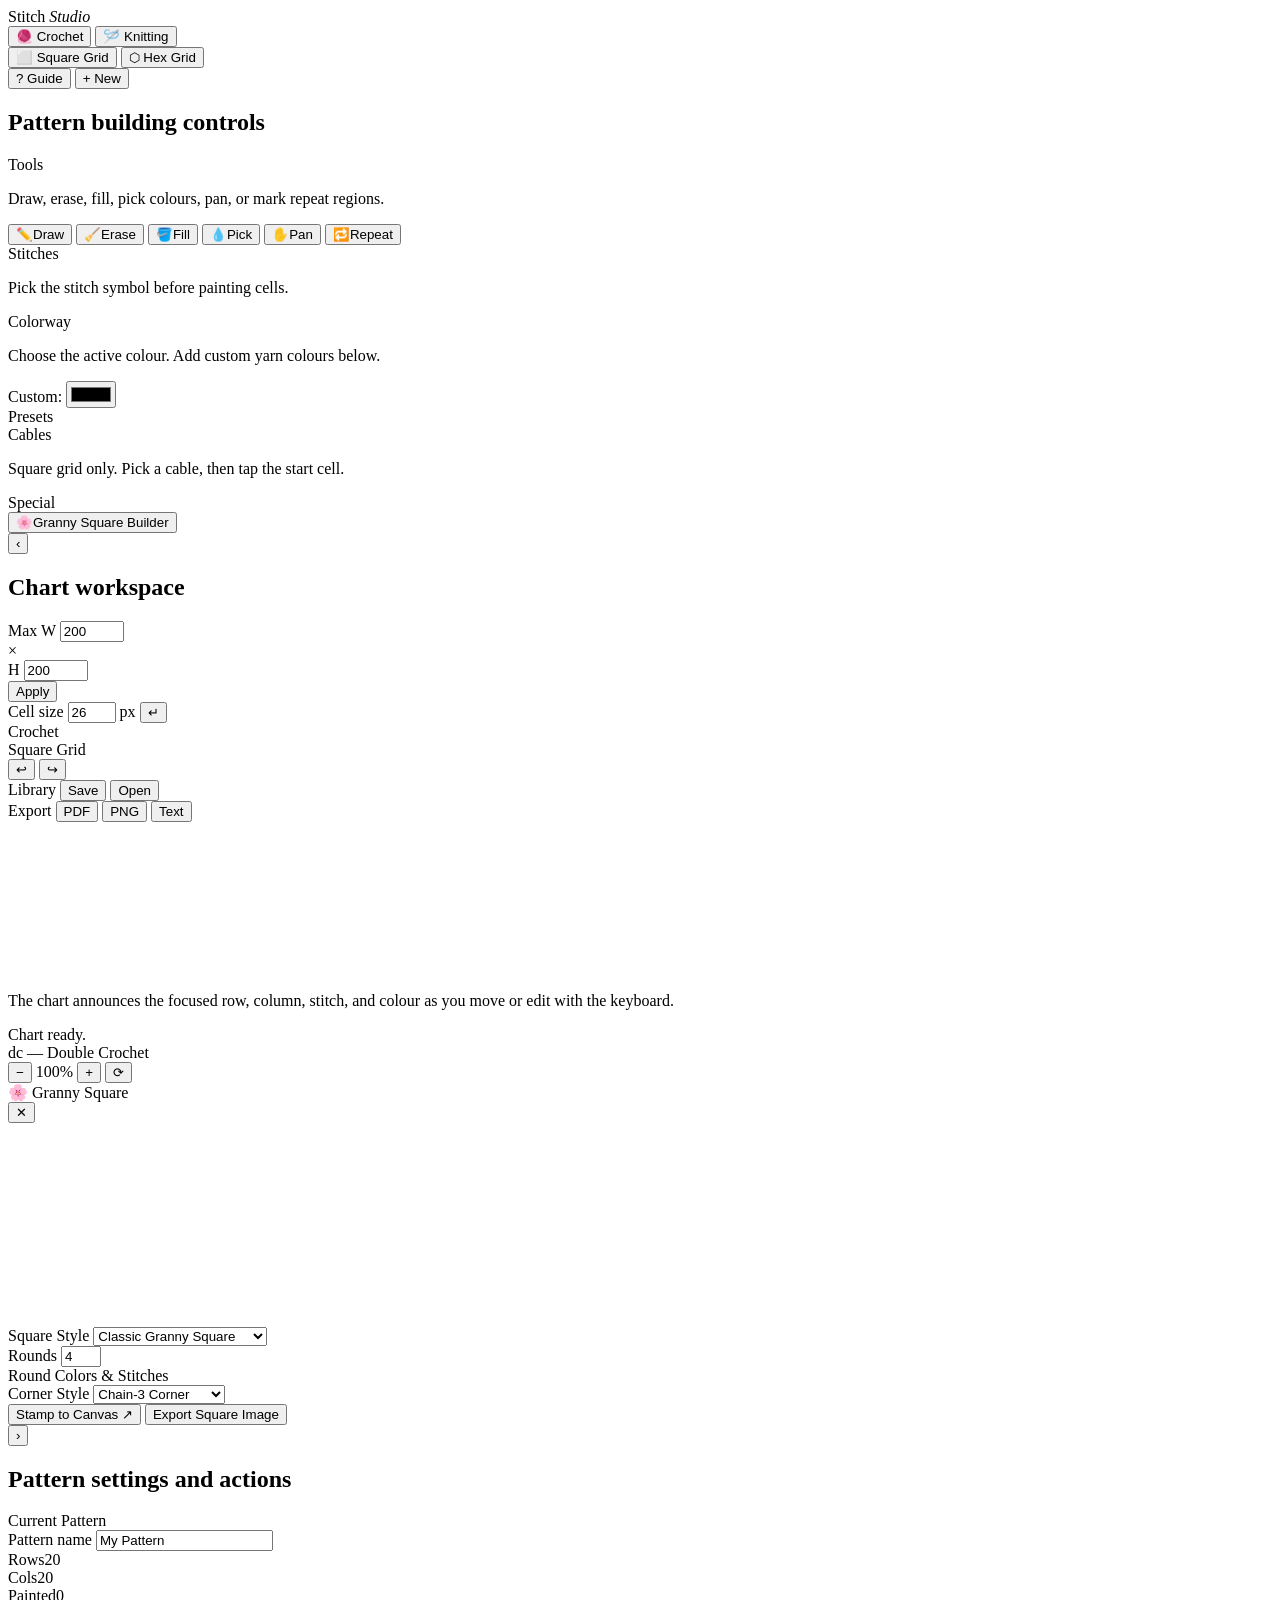
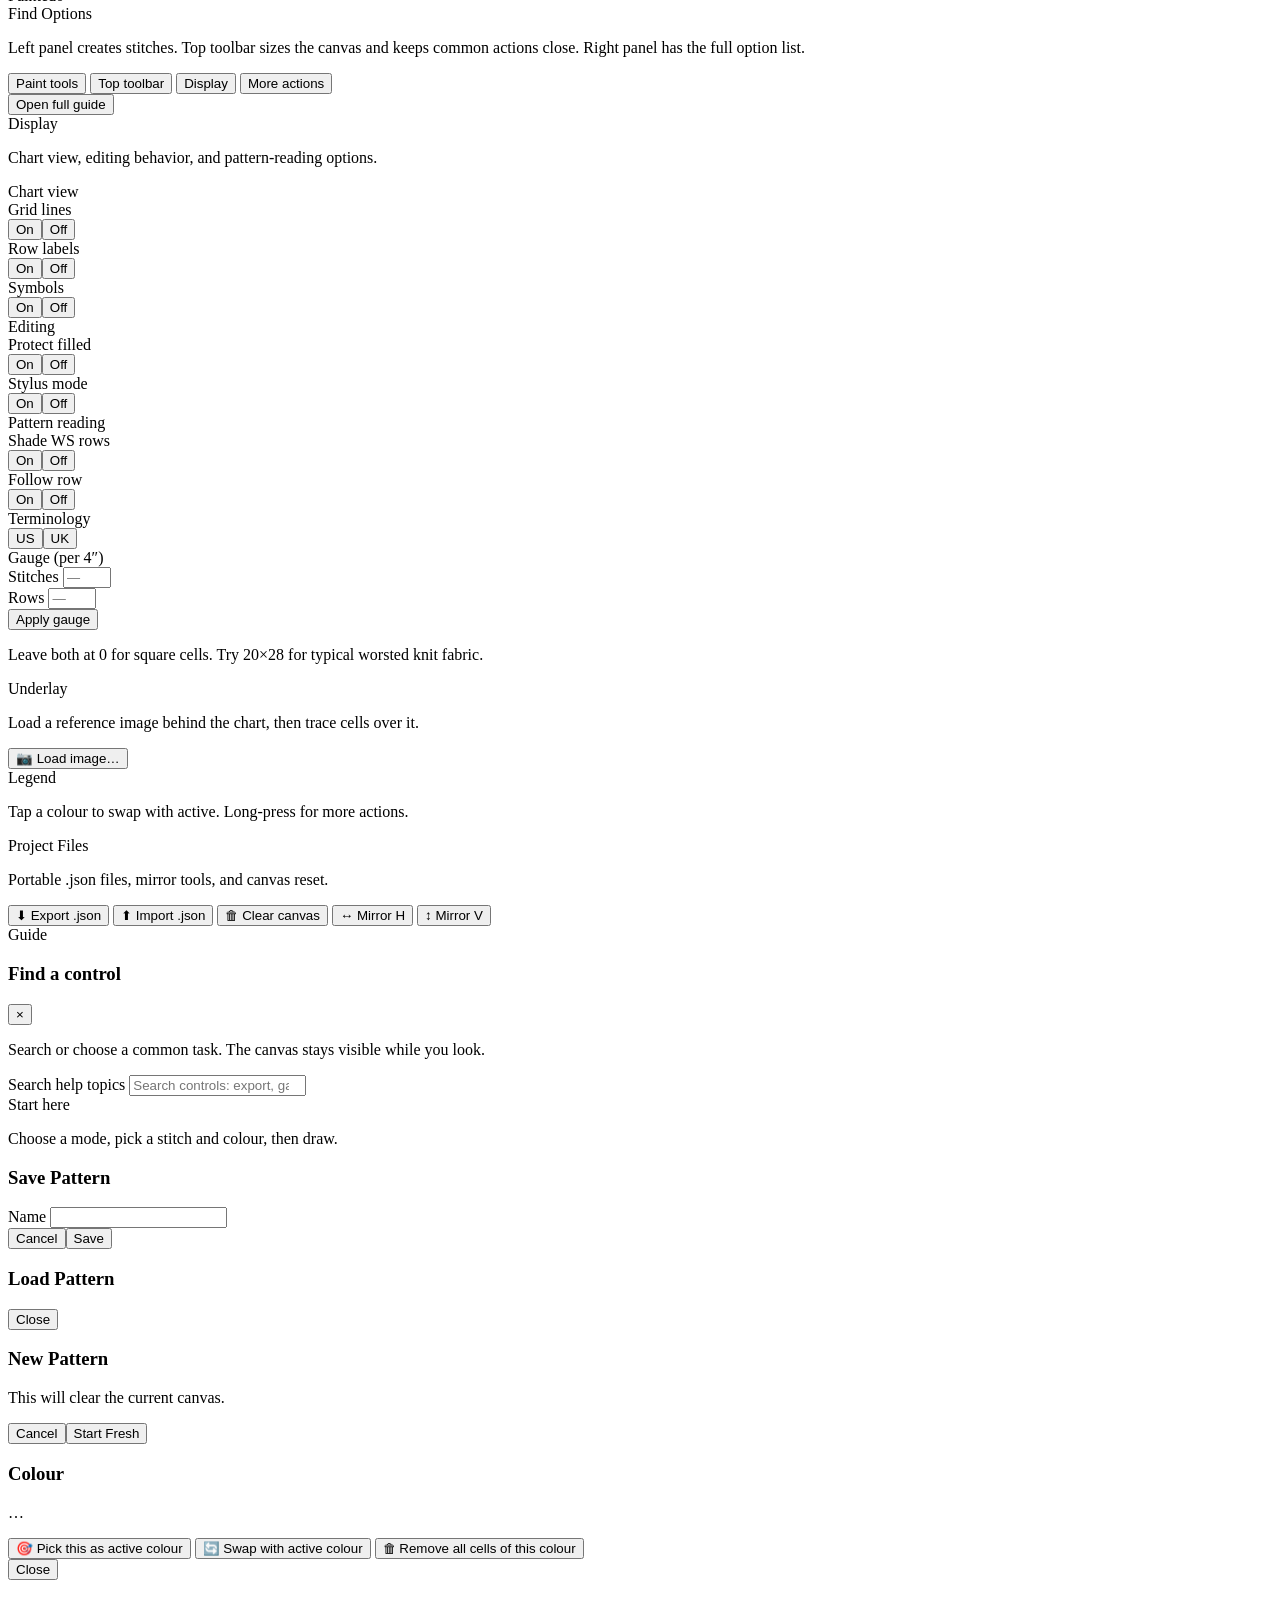
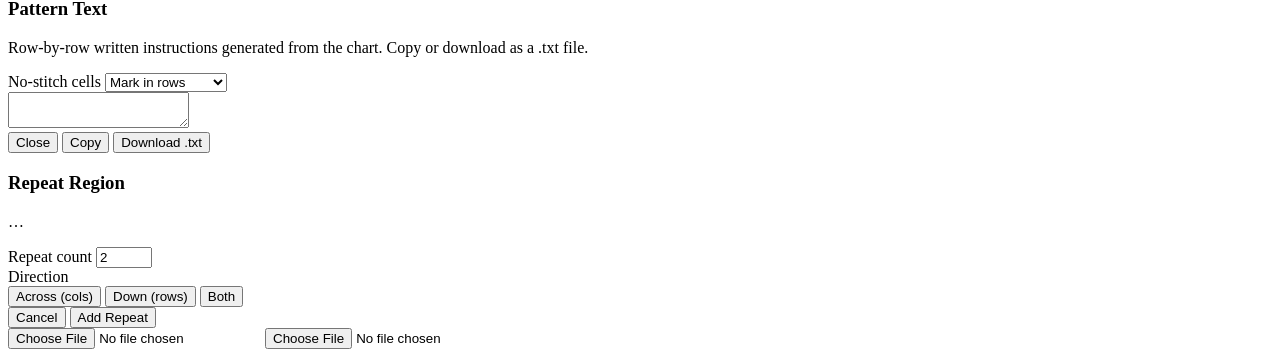
==== commit 81c4ca94: "capture error." ====
--- a/src/index.html
+++ b/src/index.html
@@ -17,7 +17,7 @@
 <body>
 
 <!-- HEADER -->
-<div class="hdr">
+<header class="hdr" role="banner">
   <div class="logo">Stitch <em>Studio</em></div>
   <div class="seg" id="modeTab" role="group" aria-label="Pattern mode">
     <button class="on" aria-pressed="true" data-action="setMode" data-value="crochet">🧶 Crochet</button>
@@ -31,13 +31,14 @@
     <button class="guide-btn" data-action="openHelpModal" title="Open guide (?)"><span aria-hidden="true">?</span> Guide</button>
     <button class="pbtn" data-action="openNewModal">+ New</button>
   </div>
-</div>
+</header>
 
 <!-- BODY -->
-<div class="body">
+<main class="body" id="appMain">
 
 <!-- LEFT PANEL -->
-<div class="lp" id="leftPanel" aria-hidden="false">
+<aside class="lp" id="leftPanel" aria-hidden="false" aria-labelledby="leftPanelTitle">
+  <h2 id="leftPanelTitle" class="visually-hidden">Pattern building controls</h2>
   <div class="ps ps-primary" id="toolsPanel">
     <div class="plbl">Tools</div>
     <p class="hint">Draw, erase, fill, pick colours, pan, or mark repeat regions.</p>
@@ -80,13 +81,14 @@
       <span class="ic special-ic" aria-hidden="true">🌸</span><span>Granny Square Builder</span>
     </button>
   </div>
-</div>
+</aside>
 
 <button class="panel-toggle lp-toggle panel-open" id="lpToggle" data-action="toggleLP" title="Toggle left panel" aria-label="Collapse left panel" aria-expanded="true" aria-controls="leftPanel">‹</button>
 
 <!-- CANVAS -->
-<div class="ca">
-  <div class="ctb" id="canvasOptionsBar">
+<section class="ca" aria-labelledby="chartRegionTitle">
+  <h1 id="chartRegionTitle" class="visually-hidden">Chart workspace</h1>
+  <div class="ctb" id="canvasOptionsBar" role="toolbar" aria-label="Chart options and exports">
     <div id="sqControls" class="grid-controls">
       <div class="gc">
         <label for="sqW">Max W</label>
@@ -103,7 +105,7 @@
         <label for="sqCell">Cell size</label>
         <input class="ni" type="number" id="sqCell" min="4" max="80" value="26">
         <span class="unit">px</span>
-        <button class="apply-btn" data-action="applyCellSize">↵</button>
+        <button class="apply-btn" data-action="applyCellSize" aria-label="Apply cell size">↵</button>
       </div>
     </div>
     <div id="hexControls" class="grid-controls" hidden>
@@ -111,7 +113,7 @@
         <label for="hexSize">Hex size</label>
         <input class="ni" type="number" id="hexSize" min="4" max="80" value="26">
         <span class="unit">px</span>
-        <button class="apply-btn" data-action="applyHexSize">↵</button>
+        <button class="apply-btn" data-action="applyHexSize" aria-label="Apply hex size">↵</button>
       </div>
       <div class="tbs"></div>
       <div class="gc">
@@ -120,7 +122,7 @@
         <span class="dim-sep" aria-hidden="true">×</span>
         <label for="hexRows" class="visually-hidden">Hex rows</label>
         <input class="ni" type="number" id="hexRows" min="1" max="9999" value="300">
-        <button class="apply-btn" data-action="applyHexSize">↵</button>
+        <button class="apply-btn" data-action="applyHexSize" aria-label="Apply hex grid limit">↵</button>
       </div>
       <div class="tbs"></div>
       <div class="hot-wrap" role="group" aria-label="Hex orientation">
@@ -137,29 +139,33 @@
         <button class="qbtn qicon" data-action="undoLast" title="Undo (⌘Z)" aria-label="Undo">↩</button>
         <button class="qbtn qicon" data-action="redoLast" title="Redo (⇧⌘Z)" aria-label="Redo">↪</button>
       </div>
-      <div class="qa-group qa-file" role="group" aria-label="File actions">
-        <button class="qbtn" data-action="openSaveModal" title="Save named pattern">Save</button>
-        <button class="qbtn" data-action="openLoadModal" title="Load named pattern">Load</button>
-      </div>
-      <div class="qa-group qa-export" role="group" aria-label="Export actions">
+      <div class="qa-group qa-file" role="group" aria-label="Local pattern library">
+        <span class="qa-label">Library</span>
+        <button class="qbtn" data-action="openSaveModal" title="Save to this browser">Save</button>
+        <button class="qbtn" data-action="openLoadModal" title="Open from this browser">Open</button>
+      </div>
+      <div class="qa-group qa-export" role="group" aria-label="Print and export actions">
+        <span class="qa-label">Export</span>
         <button class="qbtn qstrong" data-action="exportPDF" title="Export printable PDF">PDF</button>
         <button class="qbtn" data-action="exportCanvas" title="Export PNG image">PNG</button>
-        <button class="qbtn" data-action="exportText" title="Generate written pattern text">Text</button>
-      </div>
-    </div>
-  </div>
-
-  <div class="cw" id="cw">
-    <canvas id="mc" tabindex="0" role="application" aria-label="Chart canvas. Use arrow keys to move the keyboard cursor. Press Enter or Space to use the active tool, and Delete to clear the focused cell."></canvas>
+        <button class="qbtn" data-action="exportText" title="Export written instructions">Text</button>
+      </div>
+    </div>
+  </div>
+
+  <div class="cw" id="cw" aria-label="Editable chart area">
+    <canvas id="mc" tabindex="0" role="application" aria-label="Chart canvas. Use arrow keys to move the keyboard cursor. Press Enter or Space to use the active tool, and Delete to clear the focused cell." aria-describedby="canvasHelp canvasStatus"></canvas>
+    <p id="canvasHelp" class="visually-hidden">The chart announces the focused row, column, stitch, and colour as you move or edit with the keyboard.</p>
+    <div id="canvasStatus" class="visually-hidden" role="status" aria-live="polite" aria-atomic="true">Chart ready.</div>
     <div class="aind" id="aind">
       <div class="adot" id="adot"></div>
       <span id="alab">dc — Double Crochet</span>
     </div>
     <div class="zoom-bar">
-      <button data-action="adjZoom" data-value="-0.15" title="Zoom out (-)">−</button>
+      <button data-action="adjZoom" data-value="-0.15" title="Zoom out (-)" aria-label="Zoom out">−</button>
       <span id="zl" class="zoom-label">100%</span>
-      <button data-action="adjZoom" data-value="0.15" title="Zoom in (+)">+</button>
-      <button class="zreset" data-action="resetZoom" title="Reset zoom (0)">⟳</button>
+      <button data-action="adjZoom" data-value="0.15" title="Zoom in (+)" aria-label="Zoom in">+</button>
+      <button class="zreset" data-action="resetZoom" title="Reset zoom (0)" aria-label="Reset zoom">⟳</button>
     </div>
   </div>
 
@@ -170,7 +176,7 @@
       <button class="gpx" data-action="toggleGranny" aria-label="Close granny square builder">✕</button>
     </div>
     <div class="gpb">
-      <div class="gprev"><canvas id="gpc" width="200" height="200"></canvas></div>
+      <div class="gprev"><canvas id="gpc" width="200" height="200" role="img" aria-label="Granny square preview"></canvas></div>
       <div class="gf">
         <label for="gStyle">Square Style</label>
         <select id="gStyle" data-change-action="onGStyleChange">
@@ -211,14 +217,15 @@
       <button class="sbtn2 full-action secondary-action" data-action="exportGranny">Export Square Image</button>
     </div>
   </div>
-</div>
+</section>
 
 <button class="panel-toggle rp-toggle panel-open" id="rpToggle" data-action="toggleRP" title="Toggle right panel" aria-label="Collapse right panel" aria-expanded="true" aria-controls="rightPanel">›</button>
 
 <!-- RIGHT PANEL -->
-<div class="rp" id="rightPanel" aria-hidden="false">
+<aside class="rp" id="rightPanel" aria-hidden="false" aria-labelledby="rightPanelTitle">
+  <h2 id="rightPanelTitle" class="visually-hidden">Pattern settings and actions</h2>
   <div class="ps ps-summary" id="patternPanel">
-    <div class="plbl">Pattern Info</div>
+    <div class="plbl">Current Pattern</div>
     <label class="visually-hidden" for="patName">Pattern name</label>
     <input id="patName" class="pattern-name" value="My Pattern">
     <div class="prow"><span>Rows</span><span class="v" id="sRows">20</span></div>
@@ -236,32 +243,41 @@
     </div>
     <button class="guide-wide" data-action="openHelpModal">Open full guide</button>
   </div>
-  <div class="ps ps-core" id="displayPanel">
+  <div class="ps ps-core settings-panel" id="displayPanel">
     <div class="plbl">Display</div>
-    <p class="hint">Tune how the chart behaves while you edit or follow a row.</p>
-    <div class="prow"><span>Grid lines</span>
-      <div class="tog" role="group" aria-label="Grid lines"><button class="on" id="gOn" aria-pressed="true" data-action="togGrid" data-value="true">On</button><button id="gOff" aria-pressed="false" data-action="togGrid" data-value="false">Off</button></div>
-    </div>
-    <div class="prow"><span>Row labels</span>
-      <div class="tog" role="group" aria-label="Row labels"><button class="on" id="lOn" aria-pressed="true" data-action="togLabels" data-value="true">On</button><button id="lOff" aria-pressed="false" data-action="togLabels" data-value="false">Off</button></div>
-    </div>
-    <div class="prow"><span>Symbols</span>
-      <div class="tog" role="group" aria-label="Symbols"><button class="on" id="sOn" aria-pressed="true" data-action="togSyms" data-value="true">On</button><button id="sOff" aria-pressed="false" data-action="togSyms" data-value="false">Off</button></div>
-    </div>
-    <div class="prow" title="When on, already-colored cells need a second tap/double-click to be overwritten."><span>Protect filled</span>
-      <div class="tog" role="group" aria-label="Protect filled cells"><button class="on" id="pOn" aria-pressed="true" data-action="togProtect" data-value="true">On</button><button id="pOff" aria-pressed="false" data-action="togProtect" data-value="false">Off</button></div>
-    </div>
-    <div class="prow" title="Shade wrong-side rows on knit charts."><span>Shade WS rows</span>
-      <div class="tog" role="group" aria-label="Shade wrong-side rows"><button id="wsOn" aria-pressed="false" data-action="togWS" data-value="true">On</button><button class="on" id="wsOff" aria-pressed="true" data-action="togWS" data-value="false">Off</button></div>
-    </div>
-    <div class="prow" title="Highlight one row at a time as you knit/crochet from the chart."><span>Follow row</span>
-      <div class="tog" role="group" aria-label="Follow row"><button id="foOn" aria-pressed="false" data-action="togFollow" data-value="true">On</button><button class="on" id="foOff" aria-pressed="true" data-action="togFollow" data-value="false">Off</button></div>
-    </div>
-    <div class="prow" id="termRow" title="Switch crochet display labels between US and UK terminology."><span>Terminology</span>
-      <div class="tog" role="group" aria-label="Crochet terminology"><button class="on" id="termUS" aria-pressed="true" data-action="setCrochetTerms" data-value="us">US</button><button id="termUK" aria-pressed="false" data-action="setCrochetTerms" data-value="uk">UK</button></div>
-    </div>
-    <div class="prow" title="When on, finger taps always pan and a stylus uses the active tool. Auto-enables on first Apple Pencil contact."><span>Stylus mode</span>
-      <div class="tog" role="group" aria-label="Stylus mode"><button id="stOn" aria-pressed="false" data-action="togStylus" data-value="true">On</button><button class="on" id="stOff" aria-pressed="true" data-action="togStylus" data-value="false">Off</button></div>
+    <p class="hint">Chart view, editing behavior, and pattern-reading options.</p>
+    <div class="setting-group">
+      <div class="setting-subhead">Chart view</div>
+      <div class="prow"><span>Grid lines</span>
+        <div class="tog" role="group" aria-label="Grid lines"><button class="on" id="gOn" aria-pressed="true" data-action="togGrid" data-value="true">On</button><button id="gOff" aria-pressed="false" data-action="togGrid" data-value="false">Off</button></div>
+      </div>
+      <div class="prow"><span>Row labels</span>
+        <div class="tog" role="group" aria-label="Row labels"><button class="on" id="lOn" aria-pressed="true" data-action="togLabels" data-value="true">On</button><button id="lOff" aria-pressed="false" data-action="togLabels" data-value="false">Off</button></div>
+      </div>
+      <div class="prow"><span>Symbols</span>
+        <div class="tog" role="group" aria-label="Symbols"><button class="on" id="sOn" aria-pressed="true" data-action="togSyms" data-value="true">On</button><button id="sOff" aria-pressed="false" data-action="togSyms" data-value="false">Off</button></div>
+      </div>
+    </div>
+    <div class="setting-group">
+      <div class="setting-subhead">Editing</div>
+      <div class="prow" title="When on, already-colored cells need a second tap/double-click to be overwritten."><span>Protect filled</span>
+        <div class="tog" role="group" aria-label="Protect filled cells"><button class="on" id="pOn" aria-pressed="true" data-action="togProtect" data-value="true">On</button><button id="pOff" aria-pressed="false" data-action="togProtect" data-value="false">Off</button></div>
+      </div>
+      <div class="prow" title="When on, finger taps always pan and a stylus uses the active tool. Auto-enables on first Apple Pencil contact."><span>Stylus mode</span>
+        <div class="tog" role="group" aria-label="Stylus mode"><button id="stOn" aria-pressed="false" data-action="togStylus" data-value="true">On</button><button class="on" id="stOff" aria-pressed="true" data-action="togStylus" data-value="false">Off</button></div>
+      </div>
+    </div>
+    <div class="setting-group">
+      <div class="setting-subhead">Pattern reading</div>
+      <div class="prow" title="Shade wrong-side rows on knit charts."><span>Shade WS rows</span>
+        <div class="tog" role="group" aria-label="Shade wrong-side rows"><button id="wsOn" aria-pressed="false" data-action="togWS" data-value="true">On</button><button class="on" id="wsOff" aria-pressed="true" data-action="togWS" data-value="false">Off</button></div>
+      </div>
+      <div class="prow" title="Highlight one row at a time as you knit/crochet from the chart."><span>Follow row</span>
+        <div class="tog" role="group" aria-label="Follow row"><button id="foOn" aria-pressed="false" data-action="togFollow" data-value="true">On</button><button class="on" id="foOff" aria-pressed="true" data-action="togFollow" data-value="false">Off</button></div>
+      </div>
+      <div class="prow" id="termRow" title="Switch crochet display labels between US and UK terminology."><span>Terminology</span>
+        <div class="tog" role="group" aria-label="Crochet terminology"><button class="on" id="termUS" aria-pressed="true" data-action="setCrochetTerms" data-value="us">US</button><button id="termUK" aria-pressed="false" data-action="setCrochetTerms" data-value="uk">UK</button></div>
+      </div>
     </div>
   </div>
   <div class="ps ps-support" id="gaugeRow">
@@ -308,31 +324,31 @@
     <p class="micro-note">Tap a colour to swap with active. Long-press for more actions.</p>
   </div>
   <div class="ps ps-utility" id="actionsPanel">
-    <div class="plbl">More Actions</div>
-    <p class="hint">Project files, mirror, or clear. Quick exports and undo live in the top toolbar.</p>
+    <div class="plbl">Project Files</div>
+    <p class="hint">Portable .json files, mirror tools, and canvas reset.</p>
     <div class="acts">
-      <button class="sbtn file-action" data-action="exportProject">⬇ Export project</button>
-      <button class="sbtn file-action" data-action="openProjectImport">⬆ Import project</button>
+      <button class="sbtn file-action" data-action="exportProject">⬇ Export .json</button>
+      <button class="sbtn file-action" data-action="openProjectImport">⬆ Import .json</button>
       <button class="sbtn danger-action" data-action="clearAll">🗑 Clear canvas</button>
       <button class="sbtn" data-action="mirrorH">↔ Mirror H</button>
       <button class="sbtn" data-action="mirrorV">↕ Mirror V</button>
     </div>
   </div>
-</div>
-
-</div><!-- /body -->
+</aside>
+
+</main><!-- /body -->
 
 <!-- MODALS -->
-<div class="mo" id="helpM" role="dialog" aria-modal="true" aria-labelledby="helpMTitle">
+<aside class="help-drawer" id="helpM" role="complementary" aria-labelledby="helpMTitle" aria-hidden="true">
   <div class="md help-md">
     <div class="help-head">
       <div>
         <div class="plbl">Guide</div>
         <h3 id="helpMTitle">Find a control</h3>
       </div>
-      <button class="help-close" data-action="closeModal" data-modal="helpM" aria-label="Close guide">×</button>
-    </div>
-    <p class="help-intro">Search or choose a common task. The guide closes and highlights the control.</p>
+      <button class="help-close" data-action="closeHelpDrawer" aria-label="Close guide">×</button>
+    </div>
+    <p class="help-intro">Search or choose a common task. The canvas stays visible while you look.</p>
     <label class="visually-hidden" for="helpSearch">Search help topics</label>
     <input id="helpSearch" class="help-search" type="search" placeholder="Search controls: export, gauge, pan, cables..." data-input-action="renderHelpTopics">
     <div class="help-layout">
@@ -343,7 +359,7 @@
       <div class="help-results" id="helpResults" aria-live="polite"></div>
     </div>
   </div>
-</div>
+</aside>
 <div class="mo" id="saveM" role="dialog" aria-modal="true" aria-labelledby="saveMTitle">
   <div class="md">
     <h3 id="saveMTitle">Save Pattern</h3>
@@ -385,6 +401,13 @@
   <div class="md text-modal">
     <h3 id="txtMTitle">Pattern Text</h3>
     <p id="txtMDesc" class="modal-copy">Row-by-row written instructions generated from the chart. Copy or download as a .txt file.</p>
+    <div class="text-options">
+      <label for="textNoStitch">No-stitch cells</label>
+      <select id="textNoStitch" data-change-action="updatePatternTextOptions">
+        <option value="mark">Mark in rows</option>
+        <option value="skip">Skip from counts</option>
+      </select>
+    </div>
     <textarea id="txtOut" class="pattern-textarea" readonly></textarea>
     <div class="macts">
       <button class="sbtn2" data-action="closeModal" data-modal="txtM">Close</button>
@@ -418,7 +441,7 @@
   </div>
 </div>
 
-<div class="toast" id="toast"></div>
+<div class="toast" id="toast" role="status" aria-live="polite" aria-atomic="true"></div>
 <input type="file" id="projectFile" class="file-input" accept="application/json,.json" data-change-action="importProjectFile">
 <input type="file" id="underlayFile" class="file-input" accept="image/*" data-change-action="loadUnderlay">
 
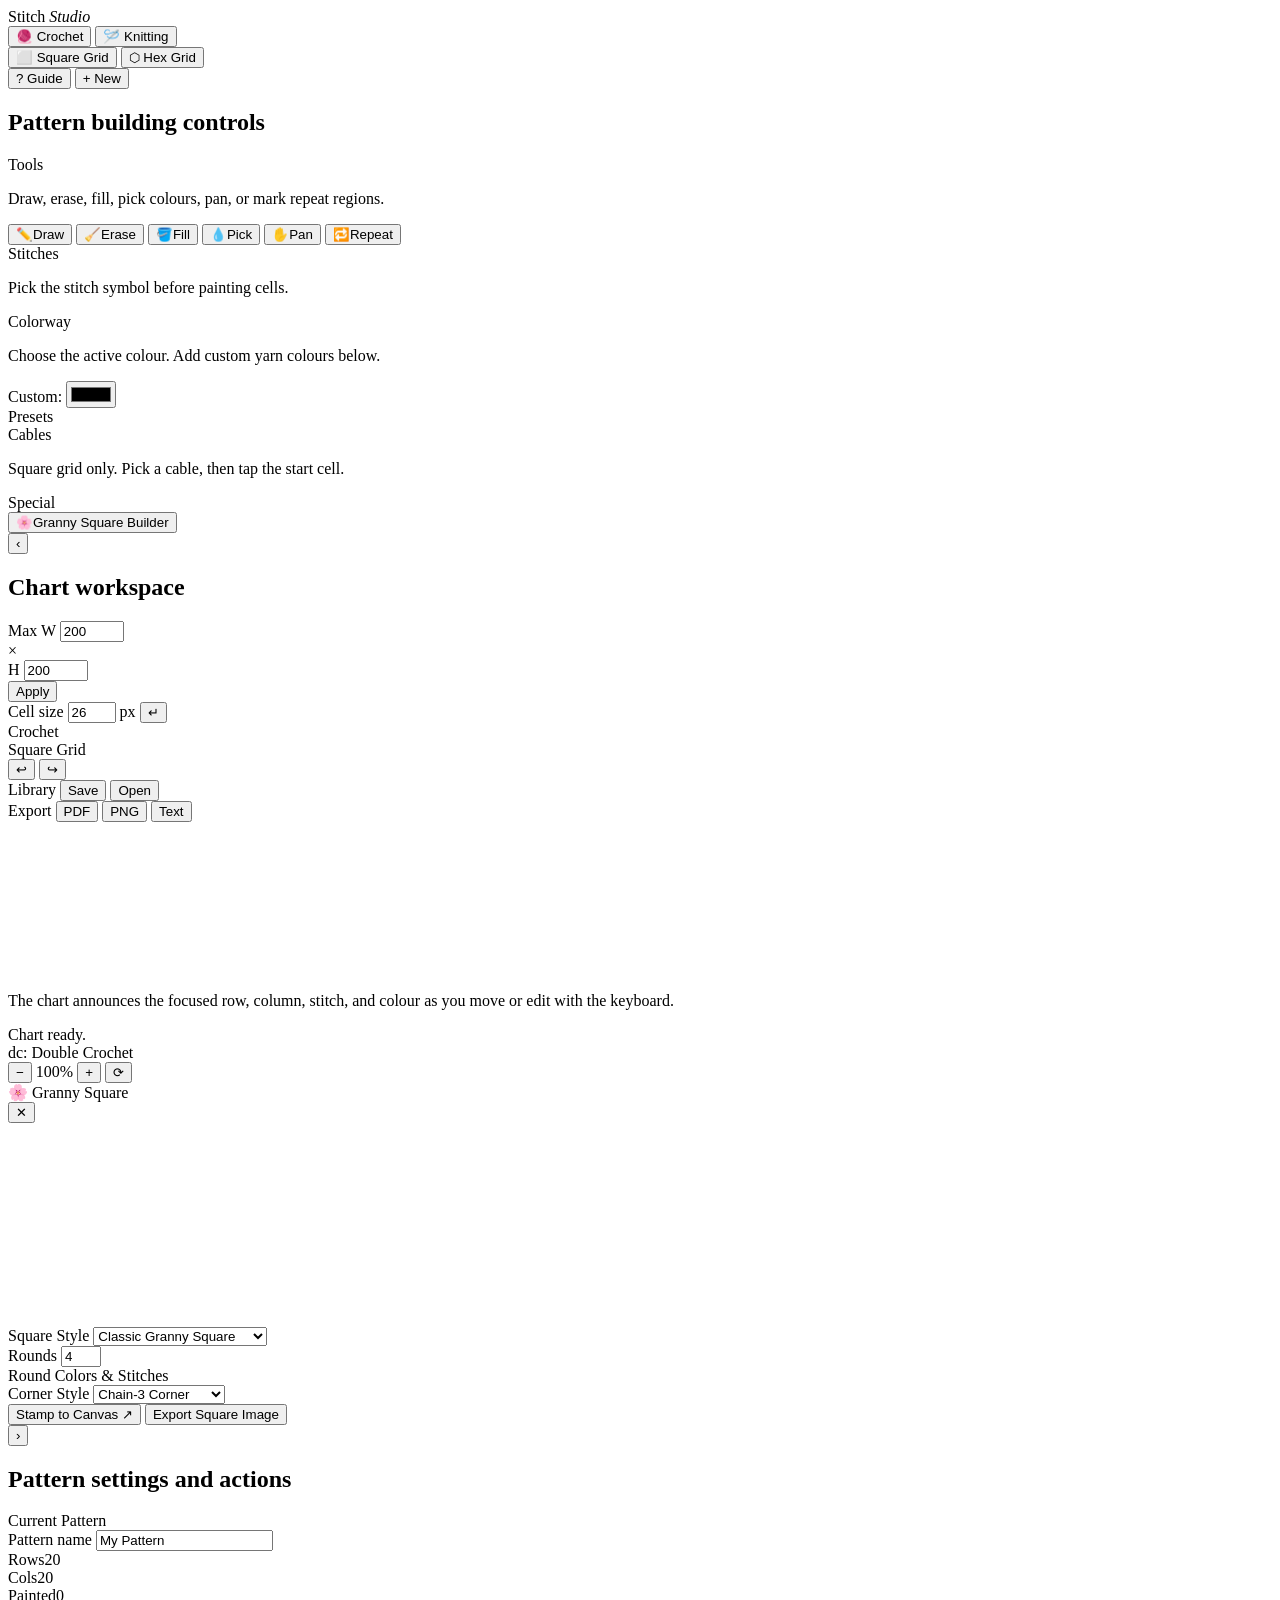
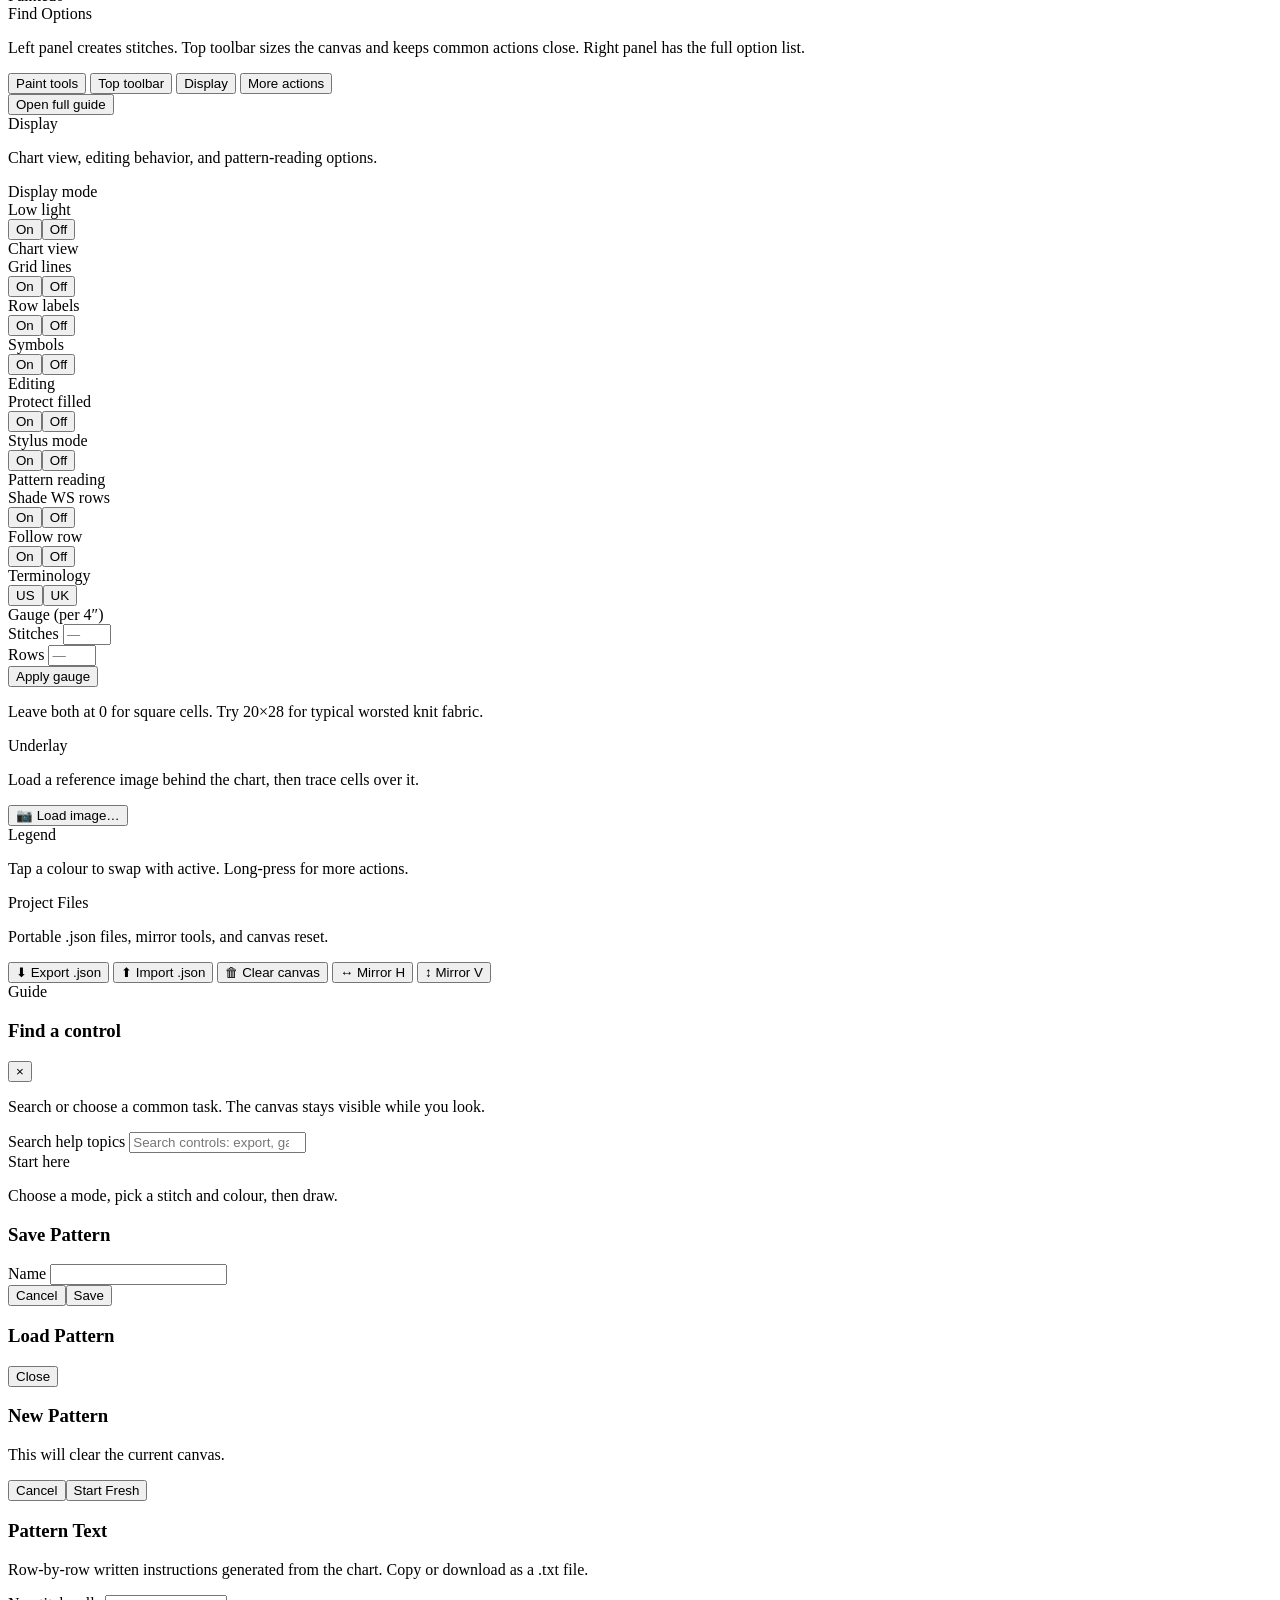
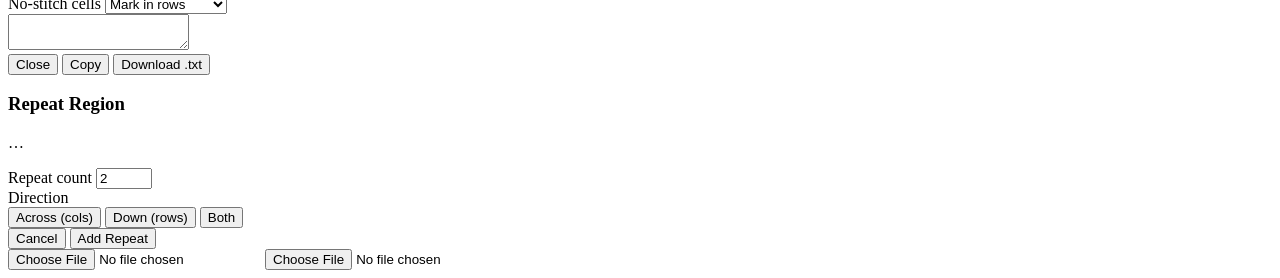
==== commit d80c9e00: "added dark mode" ====
--- a/src/index.html
+++ b/src/index.html
@@ -71,7 +71,7 @@
     <div class="plist" id="presetList"></div>
   </div>
   <div class="ps ps-support" id="cablesPanel">
-    <div class="plbl" title="Multi-cell cable stitches. Square grid only — pick a width + direction, then tap the cell where the cable starts.">Cables</div>
+    <div class="plbl" title="Multi-cell cable stitches. Square grid only. Pick a width and direction, then tap the cell where the cable starts.">Cables</div>
     <p class="hint">Square grid only. Pick a cable, then tap the start cell.</p>
     <div class="cab-grid" id="cablesGrid"></div>
   </div>
@@ -159,7 +159,7 @@
     <div id="canvasStatus" class="visually-hidden" role="status" aria-live="polite" aria-atomic="true">Chart ready.</div>
     <div class="aind" id="aind">
       <div class="adot" id="adot"></div>
-      <span id="alab">dc — Double Crochet</span>
+      <span id="alab">dc: Double Crochet</span>
     </div>
     <div class="zoom-bar">
       <button data-action="adjZoom" data-value="-0.15" title="Zoom out (-)" aria-label="Zoom out">−</button>
@@ -247,6 +247,12 @@
     <div class="plbl">Display</div>
     <p class="hint">Chart view, editing behavior, and pattern-reading options.</p>
     <div class="setting-group">
+      <div class="setting-subhead">Display mode</div>
+      <div class="prow" title="Dim the panels and toolbar for low-light use. Chart paper stays paper-like; exports always render light."><span>Low light</span>
+        <div class="tog" role="group" aria-label="Display mode"><button id="thOn" aria-pressed="false" data-action="togTheme" data-value="true">On</button><button class="on" id="thOff" aria-pressed="true" data-action="togTheme" data-value="false">Off</button></div>
+      </div>
+    </div>
+    <div class="setting-group">
       <div class="setting-subhead">Chart view</div>
       <div class="prow"><span>Grid lines</span>
         <div class="tog" role="group" aria-label="Grid lines"><button class="on" id="gOn" aria-pressed="true" data-action="togGrid" data-value="true">On</button><button id="gOff" aria-pressed="false" data-action="togGrid" data-value="false">Off</button></div>
@@ -382,20 +388,17 @@
     <div class="macts"><button class="sbtn2" data-action="closeModal" data-modal="newM">Cancel</button><button class="pbtn" data-action="doNew">Start Fresh</button></div>
   </div>
 </div>
-<div class="mo" id="legendM" role="dialog" aria-modal="true" aria-labelledby="legendMLabel" aria-describedby="legendMCount">
-  <div class="md compact-md">
-    <h3 id="legendMTitle" class="legend-title">
-      <span id="legendMSwatch" class="legend-modal-swatch"></span>
-      <span id="legendMLabel">Colour</span>
-    </h3>
-    <p id="legendMCount" class="modal-copy">…</p>
-    <div class="modal-stack">
-      <button class="sbtn2 action-row" data-action="legendActionPick">🎯 Pick this as active colour</button>
-      <button class="sbtn2 action-row" data-action="legendActionSwap">🔄 Swap with active colour</button>
-      <button class="sbtn2 action-row danger-row" data-action="legendActionRemove">🗑 Remove all cells of this colour</button>
-    </div>
-    <div class="macts"><button class="sbtn2" data-action="closeModal" data-modal="legendM">Close</button></div>
-  </div>
+<div class="lpop" id="legendPop" aria-label="Color actions" hidden>
+  <div class="lpop-head">
+    <span id="legendPopSwatch" class="lpop-swatch"></span>
+    <div class="lpop-meta">
+      <span id="legendPopLabel" class="lpop-label">Colour</span>
+      <span id="legendPopCount" class="lpop-count">…</span>
+    </div>
+  </div>
+  <button class="lpop-action" data-action="legendActionPick">Pick as active colour</button>
+  <button class="lpop-action" data-action="legendActionSwap">Swap with active colour</button>
+  <button class="lpop-action danger" data-action="legendActionRemove">Remove all cells of this colour</button>
 </div>
 <div class="mo" id="txtM" role="dialog" aria-modal="true" aria-labelledby="txtMTitle" aria-describedby="txtMDesc">
   <div class="md text-modal">
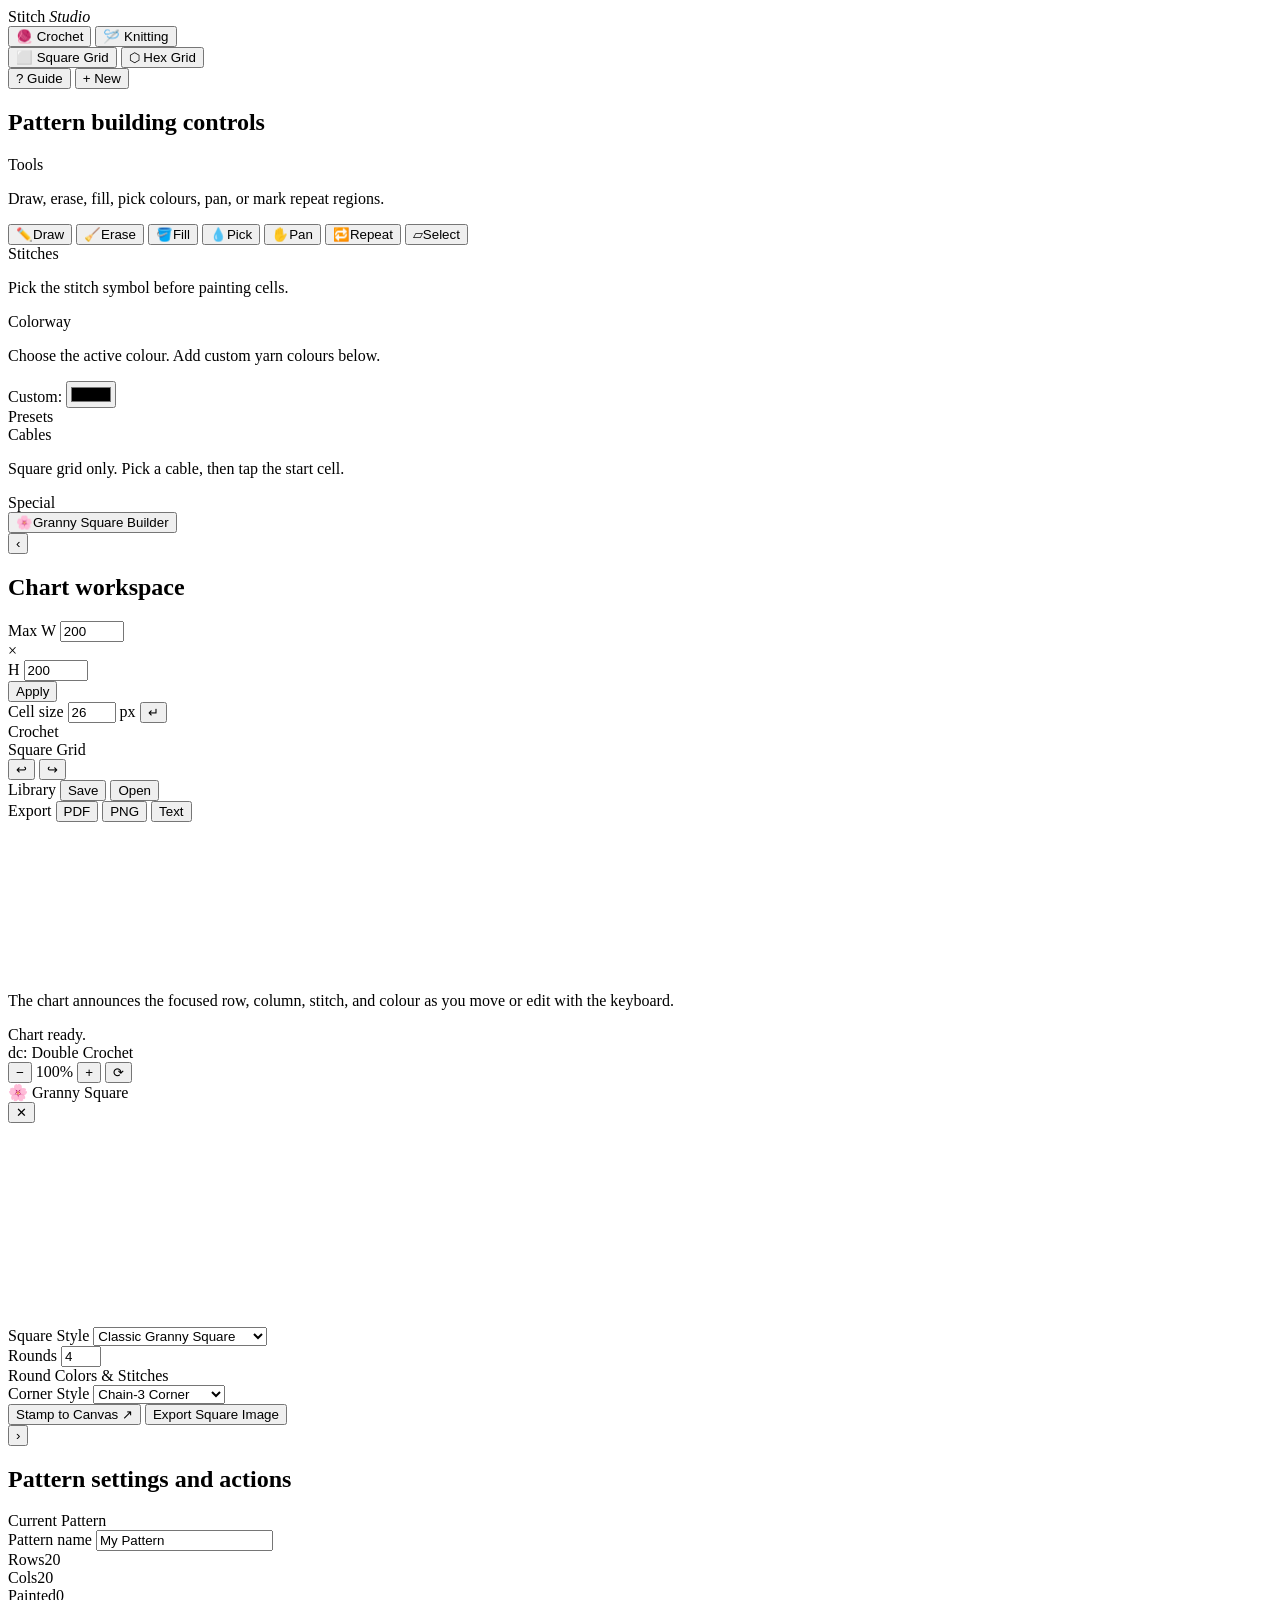
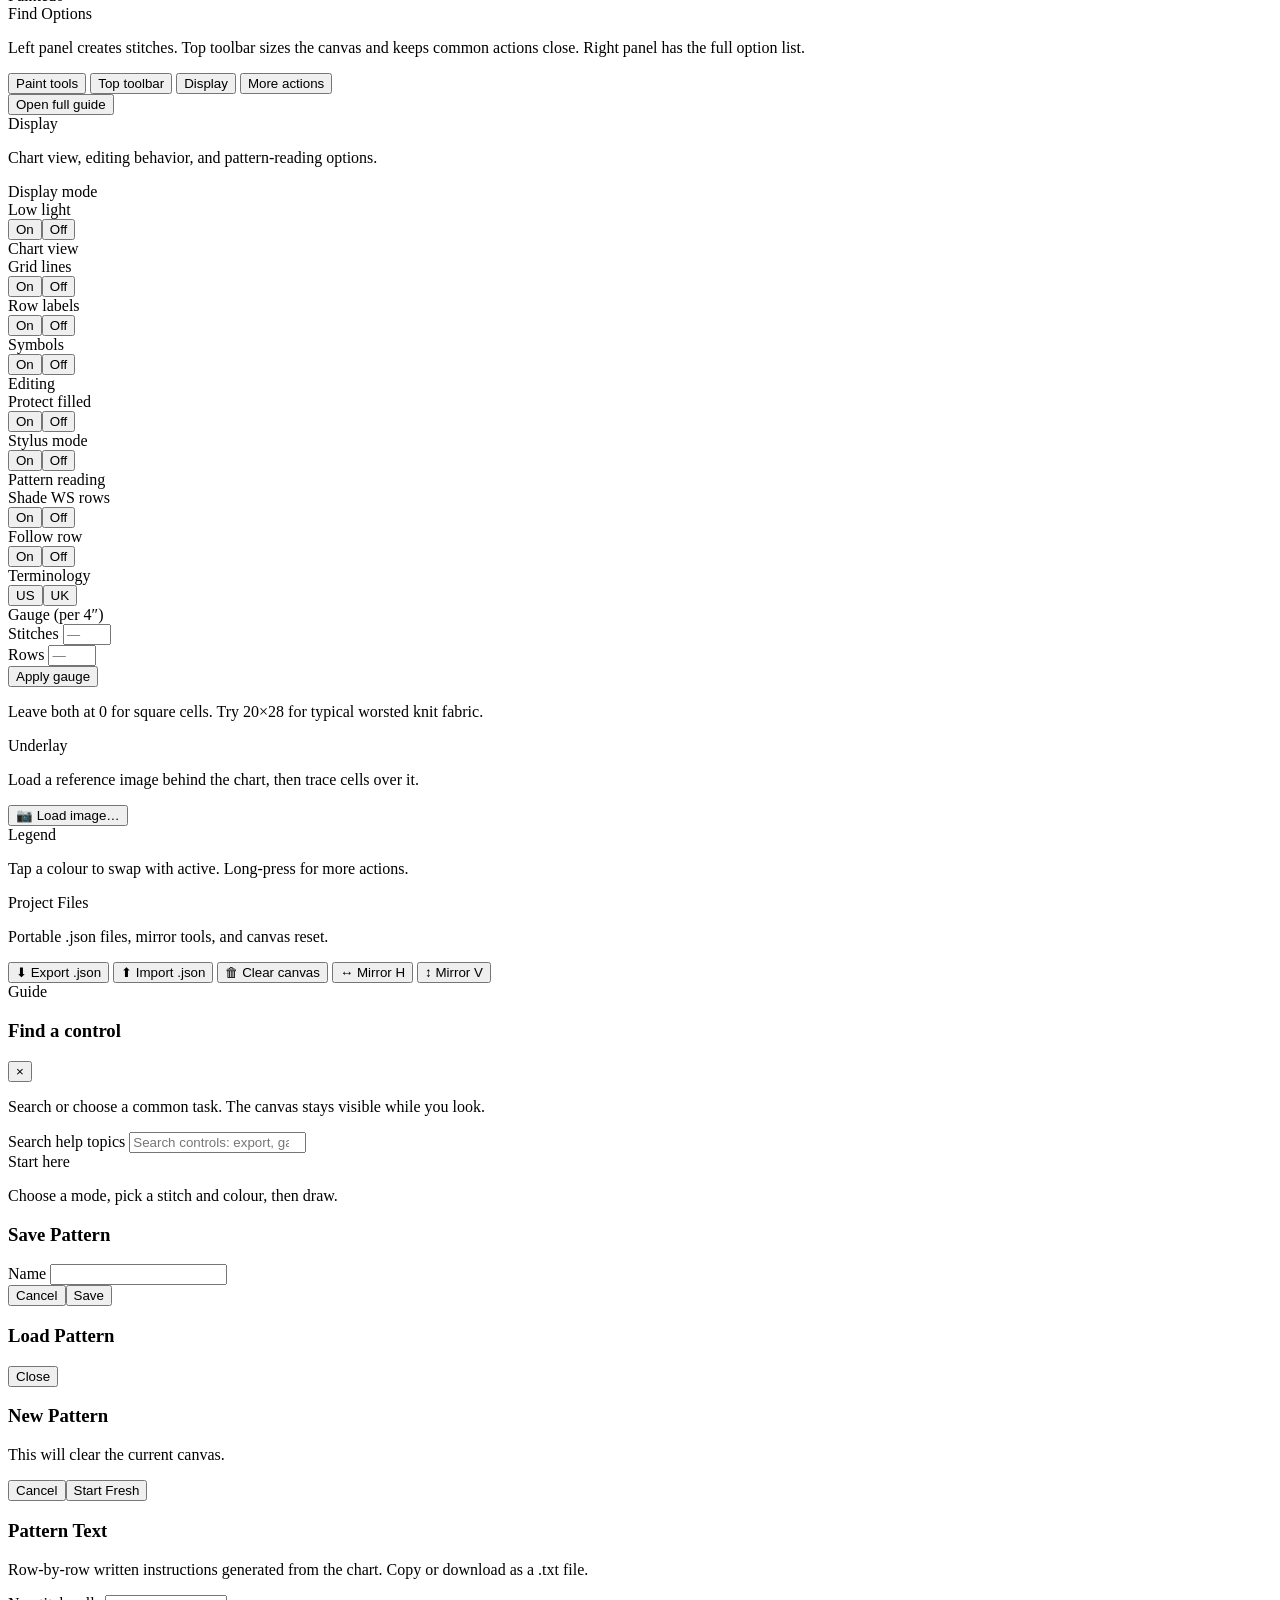
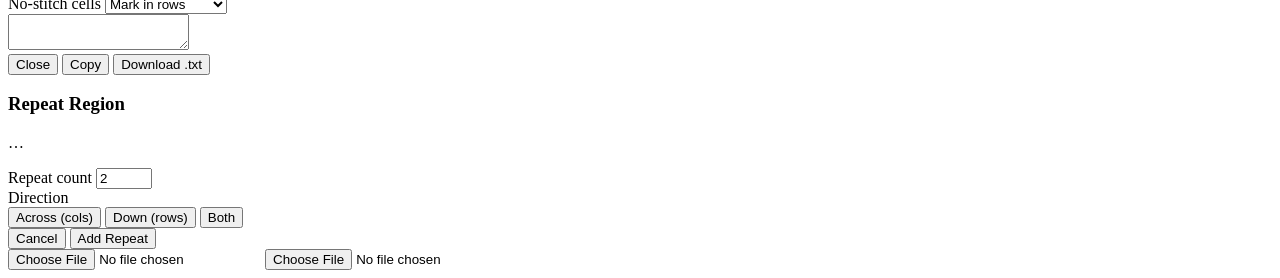
==== commit eaf4b9a7: "minimap" ====
--- a/src/index.html
+++ b/src/index.html
@@ -49,6 +49,7 @@
       <button class="tbtn" id="tool-eye" aria-pressed="false" data-action="setTool" data-value="eye"><span class="ic" aria-hidden="true">💧</span>Pick</button>
       <button class="tbtn" id="tool-pan" aria-pressed="false" data-action="setTool" data-value="pan" title="One-finger pan; or hold space"><span class="ic" aria-hidden="true">✋</span>Pan</button>
       <button class="tbtn" id="tool-repeat" aria-pressed="false" data-action="setTool" data-value="repeat" title="Tap two corners to mark a repeat region. Square grid only."><span class="ic" aria-hidden="true">🔁</span>Repeat</button>
+      <button class="tbtn" id="tool-select" aria-pressed="false" data-action="setTool" data-value="select" title="Drag two corners to select a region, or tap a cell to magic-wand. Then fill, swap, mirror, or copy."><span class="ic" aria-hidden="true">▱</span>Select</button>
     </div>
   </div>
   <div class="ps ps-core" id="stitchPanel">
@@ -160,6 +161,16 @@
     <div class="aind" id="aind">
       <div class="adot" id="adot"></div>
       <span id="alab">dc: Double Crochet</span>
+    </div>
+    <div class="sel-strip" id="selStrip" role="toolbar" aria-label="Selection actions" hidden>
+      <span class="sel-strip-label" id="selStripLabel">0 cells</span>
+      <button class="sel-strip-btn" data-action="selStripFill" title="Fill with active stitch + colour">Fill</button>
+      <button class="sel-strip-btn" data-action="selStripSwap" title="Swap every cell here to the active colour">Swap colour</button>
+      <button class="sel-strip-btn" data-action="selStripChangeStitch" title="Re-type every cell here to the active stitch, colour preserved">Change stitch</button>
+      <button class="sel-strip-btn" data-action="selStripMirrorH" title="Mirror selection horizontally within its bounds">Mirror ↔</button>
+      <button class="sel-strip-btn" data-action="selStripCopy" title="Copy selected cells to the clipboard">Copy</button>
+      <button class="sel-strip-btn sel-strip-paste" data-action="selStripPaste" title="Place the clipboard. Tap a cell to drop the top-left corner." hidden>Paste</button>
+      <button class="sel-strip-btn sel-strip-clear" data-action="selStripClear" title="Clear selection (Esc)" aria-label="Clear selection">✕</button>
     </div>
     <div class="zoom-bar">
       <button data-action="adjZoom" data-value="-0.15" title="Zoom out (-)" aria-label="Zoom out">−</button>
@@ -398,6 +409,7 @@
   </div>
   <button class="lpop-action" data-action="legendActionPick">Pick as active colour</button>
   <button class="lpop-action" data-action="legendActionSwap">Swap with active colour</button>
+  <button class="lpop-action" data-action="legendActionSelectAll">Select all cells of this colour</button>
   <button class="lpop-action danger" data-action="legendActionRemove">Remove all cells of this colour</button>
 </div>
 <div class="mo" id="txtM" role="dialog" aria-modal="true" aria-labelledby="txtMTitle" aria-describedby="txtMDesc">
